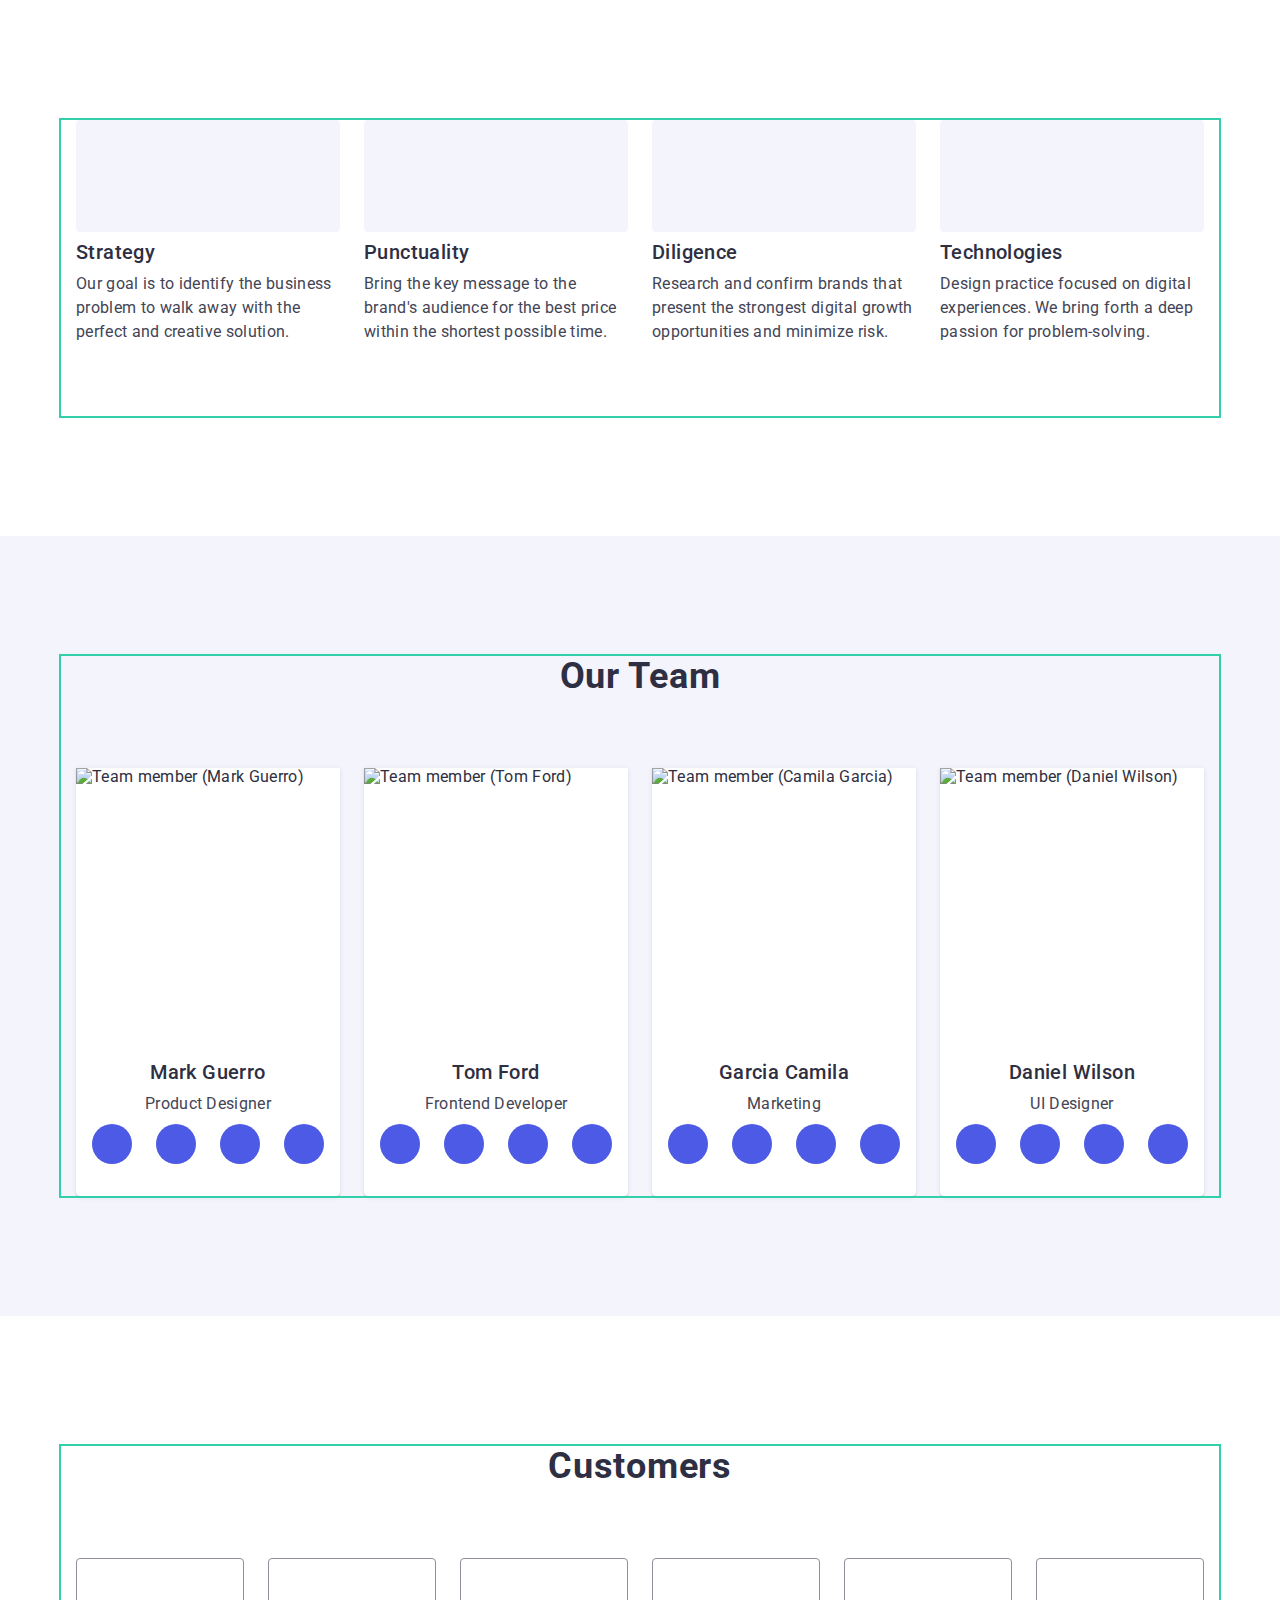
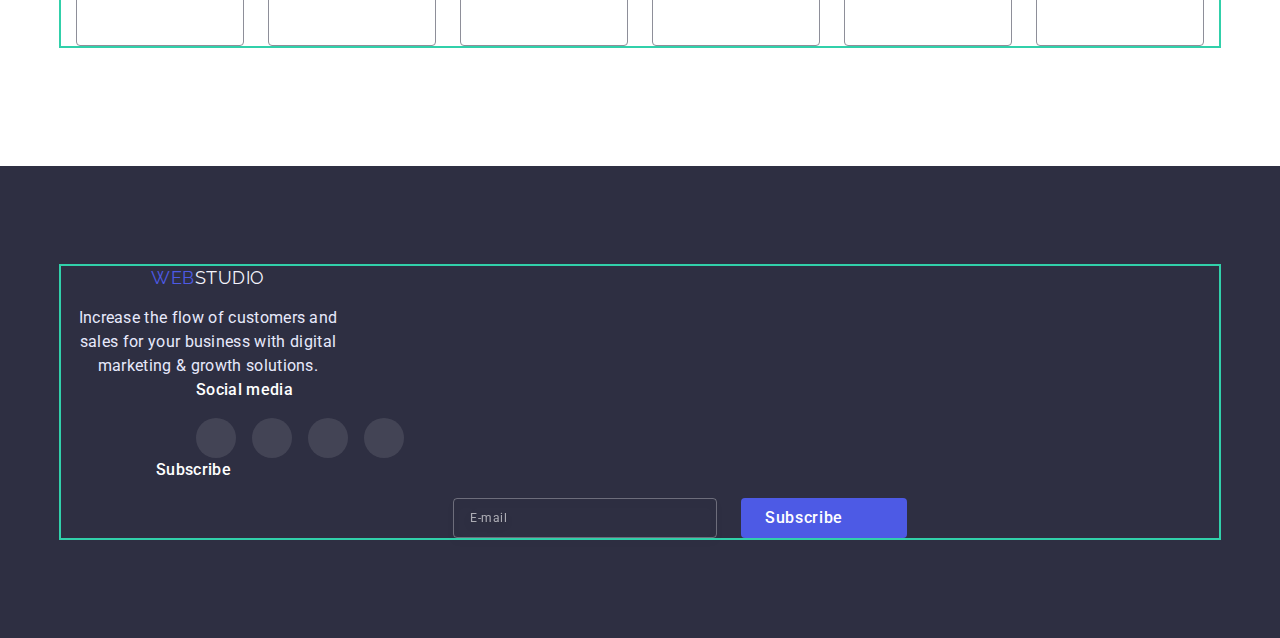
==== index.html @ 6e82e18c "changes" ====
<!DOCTYPE html>
<html lang="en">
  <head>
    <meta charset="UTF-8" />
    <meta http-equiv="X-UA-Compatible" content="IE=edge" />
    <meta name="viewport" content="width=device-width, initial-scale=1.0" />
    <title>WEBSTUDIO</title>
    <!-- Fonts -->
    <link rel="preconnect" href="https://fonts.googleapis.com">
    <link rel="preconnect" href="https://fonts.gstatic.com" crossorigin>
    <link href="https://fonts.googleapis.com/css2?family=Raleway:wght@800&family=Roboto:wght@400;500;700&display=swap" rel="stylesheet">
    <!-- Custom styles -->
    <link rel="stylesheet" href="https://cdn.jsdelivr.net/npm/modern-normalize@1.1.0/modern-normalize.min.css">
    <link rel="stylesheet" href="./css/styles.css">
  </head>
  <body>

    <!--Top line-->

    <!-- <header class="header">
      <div class="header-container container trsp">
     <a class="header-logo link" href="./index.html">WEB<span class="studio-letter">STUDIO</span></a>
     <nav class="header-nav">
        <ul class="header-list">
          <li><a  href="./index.html" class="header-item link current">Studio</a></li>
          <li><a href="./portfolio.html" class="header-item link">Portfolio</a></li>
          <li><a href="./portfolio.html" class="header-item link">Contacts</a></li>
        </ul>
      </nav>
      <address>
        <ul class="header-container">
        <li class="url"><a href="mailto:info@devstudio.com" class="address link">info@devstudio.com
        </a></li>
        <li class="url"><a href="tel:+110001111111" class="number link ">+11 (000) 111-11-11
        </a></li>
      </ul>
        </address>
</div>
    </header> -->

    <main>

    <!--Hero section-->

    <!-- <section class="hero-sec">
      <div class="hero-container container">
      <h1 class="caption">Effective Solutions for Your Business</h1>
      <button type="button" class="hero-button" data-modal-open>
        Order Service
      </button>
    </div>
    </section> -->

    <!--Main section-->
    <!--Section 1-->

    <section class="section">
      <div class="container">
        <ul class="main-links">
          <li>
            <a class="feature" href aria-label="antenna link">
              <svg class="rectangles" width="64" height="64">
                <use href="./images/icons.svg#antenna"></use>
              </svg>
            </a>
          </li>
          <li>
            <a class="feature" href aria-label="antenna link">
              <svg class="rectangles" width="64" height="64">
                <use href="./images/icons.svg#clock"></use>
              </svg>
            </a>
          </li>
          <li>
            <a class="feature" href aria-label="antenna link">
              <svg class="rectangles" width="64" height="64">
                <use href="./images/icons.svg#diagram"></use>
              </svg>
            </a>
          </li>
          <li>
            <a class="feature" href aria-label="antenna link">
              <svg class="rectangles" width="64" height="64">
                <use href="./images/icons.svg#astronaut"></use>
              </svg>
            </a>
          </li>
        </ul>
      <ul class="first-sec-media first-sec feature-sec ">

        <li class="list">
          


            <h3 class="point">Strategy</h3>
          <p class="pharagraphs">
            
            Our goal is to identify the business problem to walk away with the
            perfect and creative solution.
         
          </p>
       
        </li>
        <li class="list">
          
          <h3 class="point">Punctuality</h3>
          <p class="pharagraphs"> 
            Bring the key message to the brand's audience for the best price
            within the shortest possible time.
          
          </p>
        
        </li>
        <li class="list">
          
          <h3 class="point">Diligence</h3>
          <p class="pharagraphs">
            
            Research and confirm brands that present the strongest digital
            growth opportunities and minimize risk.
          
          </p>
        </li>
        <li class="list">
          <h3 class="point">Technologies</h3>
          <p class="pharagraphs">
          
            Design practice focused on digital experiences. We bring forth a
            deep passion for problem-solving.
          
          </p>
        </li>
      </ul>
    </div>
    </section>

    <!--Section 2-->
    
    <section class="section subtitle ">
      <div class="container">
      <h2 class="text">What Are We Doing</h2>
      <ul class="second-sec">
        <li class="list"><img src="./images/rectangle.jpg" alt="Our statistics" width="360" height="300" ></li>
        <li class="list"><img src="./images/rectangle1.jpg" alt="Communication in social media" width="360" height="300" ></li>
        <li class="list"><img src="./images/rectangle2.jpg" alt="Inspiring places" width="360" height="300" ></li>
      </ul>
    </section>

    <!--Section 3-->

    <section class="section third-sec">
      <div class="container">
      <h2 class="banner">Our Team</h2>
      <ul class="team">
        <div class="border-box">
        <li class="list"><img src="./images/img1.jpg" alt="Team member (Mark Guerro)" width="264" height="260" />
          <div class="boxes">
        <h3 class="names">Mark Guerro</h3>
        <p class="subjects">Product Designer</p>
        <ul class="society-items">
          <li>
            <a class="society-links" href aria-label="Instagram link">
              <svg class="society-icon" width="16" height="16">
                <use href="./images/icons.svg#instagram"></use>
              </svg>
            </a>
          </li>
          <li>
            <a class="society-links" href aria-label="Twitter link">
              <svg class="society-icon" width="16" height="16">
                <use href="./images/icons.svg#twitter"></use>
              </svg>
            </a>
          </li>
          <li>
            <a class="society-links" href aria-label="Facebook link">
              <svg class="society-icon" width="16" height="16">
                <use href="./images/icons.svg#facebook"></use>
              </svg>
            </a>
          </li>
          <li>
            <a class="society-links" href aria-label="Linkedin link">
              <svg class="society-icon" width="16" height="16">
                <use href="./images/icons.svg#linkedin"></use>
              </svg>
            </a>
          </li>
        </ul>
      </div>
      </div>
        </li>
        <div class="border-box">
        <li class="list"><img src="./images/img2.jpg" alt=" Team member (Tom Ford)" width="264" height="260" />
          <div class="boxes">
        <h3 class="names">Tom Ford</h3>
        <p class="subjects">Frontend Developer</p>
        <ul class="society-items">
          <li>
            <a class="society-links" href aria-label="Instagram link">
              <svg class="society-icon" width="16" height="16">
                <use href="./images/icons.svg#instagram"></use>
              </svg>
            </a>
          </li>
          <li>
            <a class="society-links" href aria-label="Twitter link">
              <svg class="society-icon" width="16" height="16">
                <use href="./images/icons.svg#twitter"></use>
              </svg>
            </a>
          </li>
          <li>
            <a class="society-links" href aria-label="Facebook link">
              <svg class="society-icon" width="16" height="16">
                <use href="./images/icons.svg#facebook"></use>
              </svg>
            </a>
          </li>
          <li>
            <a class="society-links" href aria-label="Linkedin link">
              <svg class="society-icon" width="16" height="16">
                <use href="./images/icons.svg#linkedin"></use>
              </svg>
            </a>
          </li>
        </ul>
      </div>
    </div>
        </li>
        <div class="border-box">
        <li class="list"><img src="./images/img3.jpg" alt="Team member (Camila Garcia)" width="264" height="260" />
          <div class="boxes">
        <h3 class="names">Garcia Camila</h3>
        <p class="subjects">Marketing</p>
        <ul class="society-items">
          <li>
            <a class="society-links" href aria-label="Instagram link">
              <svg class="society-icon" width="16" height="16">
                <use href="./images/icons.svg#instagram"></use>
              </svg>
            </a>
          </li>
          <li>
            <a class="society-links" href aria-label="Twitter link">
              <svg class="society-icon" width="16" height="16">
                <use href="./images/icons.svg#twitter"></use>
              </svg>
            </a>
          </li>
          <li>
            <a class="society-links" href aria-label="Facebook link">
              <svg class="society-icon" width="16" height="16">
                <use href="./images/icons.svg#facebook"></use>
              </svg>
            </a>
          </li>
          <li>
            <a class="society-links" href aria-label="Linkedin link">
              <svg class="society-icon" width="16" height="16">
                <use href="./images/icons.svg#linkedin"></use>
              </svg>
            </a>
          </li>
        </ul>
      </div>
      </div>
        </li>
        <div class="border-box">
        <li class="list"><img src="./images/img4.jpg" alt="Team member (Daniel Wilson)" width="264" height="260" />
          <div class="boxes">
        <h3 class="names">Daniel Wilson</h3>
        <p class="subjects">UI Designer</p>
        <ul class="society-items">
          <li>
            <a class="society-links" href aria-label="Instagram link">
              <svg class="society-icon" width="16" height="16">
                <use href="./images/icons.svg#instagram"></use>
              </svg>
            </a>
          </li>
          <li>
            <a class="society-links" href aria-label="Twitter link">
              <svg class="society-icon" width="16" height="16">
                <use href="./images/icons.svg#twitter"></use>
              </svg>
            </a>
          </li>
          <li>
            <a class="society-links" href aria-label="Facebook link">
              <svg class="society-icon" width="16" height="16">
                <use href="./images/icons.svg#facebook"></use>
              </svg>
            </a>
          </li>
          <li>
            <a class="society-links" href aria-label="Linkedin link">
              <svg class="society-icon" width="16" height="16">
                <use href="./images/icons.svg#linkedin"></use>
              </svg>
            </a>
          </li>
        </ul>
      </div>
      </div>
        </li>
      </ul> 
      </div>
    </section>

    <!-- Section 4 -->

    <section class="section customers">
      <div class="container">
      <h2 class="text">Customers</h2>
      <ul class="custom-items">
        <li class="border-customers">
          <a class="custom-links" href aria-label="YA&CO">
          <svg class="custom-icon">
            <use href="./images/icons.svg#logo_1"></use>
          </svg>
        </a>
        </li>
        <li class="border-customers">
          <a class="custom-links" href aria-label="Company-1">
          <svg class="custom-icon">
            <use href="./images/icons.svg#logo_2"></use>
          </svg>
        </a>
        </li>
        <li class="border-customers">
          <a class="custom-links" href aria-label="Company-2">
          <svg class="custom-icon">
            <use href="./images/icons.svg#logo_3"></use>
          </svg>
        </a>
        </li>
        <li class="border-customers">
          <a class="custom-links" href aria-label="Foster peters">
          <svg class="custom-icon" >
            <use href="./images/icons.svg#logo_4"></use>
          </svg>
        </a>
        </li>
        <li class="border-customers">
          <a class="custom-links" href aria-label="Brand">
          <svg class="custom-icon">
            <use href="./images/icons.svg#logo_5"></use>
          </svg>
        </a>
        </li>
        <li class="border-customers">
          <a class="custom-links" href aria-label="Company-3">
          <svg class="custom-icon" >
            <use href="./images/icons.svg#logo_6"></use>
          </svg>
        </a>
        </li>
      </ul>
    </div>
    </section>

</main>

    <!--Footer-->

      <footer class="footer">
        <div class="container">
          <div class="social-media-container">
          <div class="left-side-footer">
        <a href="./index.html" class="footer-logo link">WEB<span class="studio-letter-2">STUDIO</span></a>
      <p class="desc">
        Increase the flow of customers and sales for your business with digital
        marketing & growth solutions.
      </p>
    </div>
      <div class="right-side-footer">
      <h5 class="social-media">Social media</h5>  
      <ul class="society-footer">
        <li>
          <a class="soc-links" href aria-label="Instagram link">
            <svg class="" width="24" height="24">
              <use href="./images/icons.svg#instagram">
              </use>
            </svg>
          </a>
        </li>
        <li>
          <a class="soc-links" href aria-label="Twitter link">
          <svg class="" width="24" height="24">
            <use href="./images/icons.svg#twitter">
            </use>
          </svg>
        </a></li>
        <li>
          <a class="soc-links" href aria-label="Facebook link">
          <svg class="" width="24" height="24">
            <use href="./images/icons.svg#facebook">
            </use>
          </svg>
        </a></li>
        <li>
          <a class="soc-links" href aria-label="Linkedin link">
          <svg class="" width="24" height="24">
            <use href="./images/icons.svg#linkedin">
            </use>
          </svg>
        </a></li>
      </ul>
    </div>
    <div class="subscribe-column">
      <strong class="subscribe-title">Subscribe</strong>
      <form>
      <label class="subscribe" for="subscribe_input" >
      <input class="subscribe-input" type="email" 
      name="subscribe_input" 
      placeholder="E-mail" 
      minlength="20"
      required>
      <button class="subscribe-btn" type="submit">
        Subscribe
        <svg class="subscribe-icon" width="24" height="20">
          <use href="./images/icons.svg#icon-Frame-3">
          </use>
        </svg>

      </button>
    </label>
  </form>
    </div>
  </div>
    </div>
    </footer>

    <!-- Modal window -->

    <div class="backdrop is-hidden" data-modal >
      <div class="modal">
        <button class="modal-btn" type="button" data-modal-close>
          <svg class="modal-icon" width="8" height="8">
            <use href="./images/icons.svg#icon-close"></use>
          </svg>
        </button>
        <strong class="modal-title">Leave your contacts and we will call you back</strong>
        <form class="booking-form" name="modal_form">

          <!-- Name field -->

          <label class="modal-form-label" for="user_sign">Name</label>
          <div class="modal-form-group">
            <input class="modal-form-field" type="text" name="user_sign" required minlength="2" >
            <svg class="modal-form-icon" width="24" height="24">
              <use href="./images/icons.svg#icon-person-black-18dp-1">
              </use>
            </svg>
          </div>

          <!-- Phone field -->

          <label class="modal-form-label" for="user_tel">Phone</label>
          <div class="modal-form-group">
            <input class="modal-form-field" type="text" name="user_tel" required maxlength="15" >
            <svg class="modal-form-icon" width="24" height="24">
              <use href="./images/icons.svg#icon-phone-black-18dp-1">
              </use>
            </svg>
          </div>

          <!-- Email field -->

          <label class="modal-form-label" for="user_email">Email</label>
          <div class="modal-form-group">
            <input class="modal-form-field" type="text" name="user_email" required maxlength="20">
            <svg class="modal-form-icon" width="24" height="24">
              <use href="./images/icons.svg#icon-email-black-18dp-1">
              </use>
            </svg>
          </div>
          
          <!-- Comment field -->

          <label class="modal-form-label" for="user_comment">Comment</label>
            <textarea class="modal-form-comment" name="user_comment" id="user_comment" cols="30" rows="6" placeholder="Text input" minlength="2"></textarea>
            <!-- Agreement field -->
              <label class="modal-form-agreement" for="user_agreement">
            <input 
              class="modal-form-checkbox" 
              type="checkbox" 
              name="user_agreement" 
              id="user_agreement" 
              
              required
              data-modal-checkbox>
              <span class="modal-form-desc">I accept the terms and conditions of the
              <a class="modal-form-link" href="" target="_blank">Privacy Policy</a>
            </span>
            </label>
            <button class="modal-submit-btn" type="submit" disabled data-modal-submit>
             Send
            </button>
        </form>
      </div>
    </div>

    <!-- Script.js -->
    
    <script src="./js/modal.js"></script>
    <script src="./js/mobile-menu.js"></script>
  </body>
</html>
---- css/styles.css ----
:root{

    /* Text colors */
        
        --primary-txt-cl: #2E2F42;
        --secondary-txt-cl: #434455 ;
        --other-txt-cl: #FFFFFF;
        --accent-txt-cl: #4D5AE5;
    
    /* BG colors */
    
        --primary-bg-cl: #FFFFFF;
        --secondary-bg-cl: #2E2F42;
        --other-bg-cl: #F4F4FD;
        --accent-bg-cl: #4D5AE5;
    
    /* Others */
    
        --primary-other-cl: #404BBF;
        --secondary-other-cl: #E7E9FC;
        --other-cl: #F4F4FD;
        --light-slate: #8E8F99;
        --green-blue: #31D0AA;
        --modal-window: #FCFCFC;
        --black-cl: #000000;
        --dark-grey:#757575;
    
    /* Block model */
        --tab-items:2;
        --items: 3;
        --idnent: 24px; 
        --main-items: 4;
        --trns-fast: 250ms cubic-bezier(0.4, 0, 0.2, 1);
        --trns-slow: 800ms cubic-bezier(0.4, 0, 0.2, 1);
    
    }
    
    html{
        scroll-behavior: smooth;
    }
    body{
        background-color: var(--primary-bg-cl);
        color: var(--primary-txt-cl);
        letter-spacing: 0.02em;
        font-family: 'Roboto', sans-serif;
    }
    /* Header */
    
    .header{
      
        border-bottom: 1px solid #E7E9FC;
        
        width: 100%;
        background-color: var(--primary-bg-cl)
    } 
    .container{
        /* Phone 320 =< */
        min-width: 320px;
        max-width: 428px;
        padding-left: 15px;
        padding-right: 15px;
        margin-left: auto;
        margin-right: auto;
        /* width: 1158px; */
        outline: 2px solid #31D0AA;
    }
    @media screen and (min-width:768px){
        /* Tablet 768 =< */
        .container{
            max-width: 768px;
        }
        
    }
    @media screen and (min-width:1158px){
        /* Desktop 1158 =< */
        .container{
            max-width: 1440px;
            width: 1158px;
        }
        
    }
    .section{
        padding-top: 96px;
        padding-bottom: 96px;
        
    }
    @media screen and (min-width:768px){
        /* Tablet 768 =< */
        .section{
        padding-top: 96px;
        padding-bottom: 96px;
        
    }
        
    }
    @media screen and (min-width:1158px){
        /* Desktop 1158 =< */
        .section{
            padding-top: 120px;
            padding-bottom: 120px;
            
        }
        
    }
    
        
    .header-container{
        display: flex;
        align-items: center;
        padding-left: 0px;
        padding-right: 0px;
    }
    .logo{
        font-size: 18px;
        line-height: calc(24/18);
        font-family: 'Raleway', sans-serif;
        color: var(--accent-txt-cl);
        letter-spacing: 0.03em;
    
    }
    
    .header-logo{
        font-size: 18px;
        line-height: calc(24/18);
        font-family: 'Raleway', sans-serif;
        color: var(--accent-txt-cl);
        letter-spacing: 0.03em;
        margin-right: 76px;
        padding-top: 24px;
        padding-bottom: 24px;
    }
    .studio-letter{
        color: var(--primary-txt-cl);
    }
    .header-item{
        font-weight: 500;
        color: var(--primary-txt-cl);
        text-decoration: none;
        line-height:calc(24/16);
        padding-top: 24px;
        padding-bottom: 24px;
        position: relative;
        display: block;
        transition-duration: 250ms;
        transition-timing-function: cubic-bezier(0.4, 0, 0.2, 1);
        
        
    }
    .header-list{
        display: flex;
        align-items: center;
        gap: 40px;
        list-style: none;   
        padding-left: 0px;
    }
    
    .header-nav{
        display: flex;
        align-items: center;
        gap: 40px;
        margin-right: auto;
    }
    
    .current{
        color: var(--primary-other-cl);
    }
    
    .header-item.current::after{
        position: absolute;
        content: '';
        display: block;
        width: 100%;
        height: 4px;
        border-radius: 2px;
        background-color: var(--primary-other-cl);
        bottom: 0;
        left: 0;
    
    }
    
    .address{
        color: var(--secondary-txt-cl);
        text-decoration: none;
        font-style: normal;
        line-height: calc(24/16);
        margin-right: 40px;
        padding-top: 24px;
        padding-bottom: 24px;
        transition-duration: 250ms;
        transition-timing-function: cubic-bezier(0.4, 0, 0.2, 1);
    }
    .address:hover,
    .address:focus {
     color: var(--primary-other-cl);
    }
    
    .number{
        color: var(--secondary-txt-cl);
        text-decoration: none;
        font-style: normal;
        line-height: calc(24/16);
        padding-top: 24px;
        padding-bottom: 24px;
        transition-duration: 250ms;
        transition-timing-function: cubic-bezier(0.4, 0, 0.2, 1);
    }
    .number:hover,
    .number:focus{
        color: var(--primary-other-cl);
    }
    .link{
        text-decoration: none;
    }
    .link:hover,
    .link:focus{
        color: var(--primary-other-cl);
    }
    .url{
        list-style: none;
    }
    .list{
        list-style: none;
        flex-basis: calc((100% - var(--idnent) * 2) / var(--main-items));
    }   
    .links{
        font-weight: 500;
        color: var(--primary-txt-cl);
        text-decoration: none;
        line-height:calc(24/16);
    }
    
    /* Hero section */
    
    .caption{
        width: 494px;
        color: var(--other-txt-cl);
        font-size: 56px;
        line-height: calc(60/56);
        text-align: center; 
        margin: 0 auto;
        margin-bottom: 48px;
        animation: move-right 1000ms ease-out 500ms 5 alternate both;
       
    }
    
    .hero-sec{
        background-color: var(--secondary-bg-cl);
        padding-top: 188px;
        padding-bottom: 188px;
        background-image: linear-gradient(rgba(46, 47, 66, 0.7), rgba(46, 47, 66, 0.7)),url(../images/people-office.png);
        max-width: 1440px;
        margin-left: auto;
        margin-right: auto;
        background-position: center;
        background-repeat: no-repeat;
    }
    .hero-container{
        margin: 0 auto;
    }
    .hero-button{
        background-color: var(--accent-bg-cl);
        cursor: pointer;
        color: var(--other-txt-cl);
        font-family: 'Roboto', sans-serif;
        font-weight: 500;
        font-size: 16px;
        line-height: calc(24/16);
        padding: 16px 32px;
        box-shadow: 0px 4px 4px rgba(0, 0, 0, 0.15);
        border-radius: 4px;
        margin: 0 auto;
        display: flex;  
        border: none;
        letter-spacing: 0.04em;
        transition-duration: 250ms;
        transition-timing-function: cubic-bezier(0.4, 0, 0.2, 1);
    }
    
    .hero-button:hover,
    .hero-button:focus{
        background-color: var(--primary-other-cl);
    } 
    
    /* First section */
    .first-sec{
        /* display: flex;
        gap: 24px;
        align-items: center;   */
    }
    .first-sec-media{
       margin-left: auto;
    }
    @media screen and (min-width:768px){
        .first-sec{}
    }
    @media screen and (min-width:1158px){
        .first-sec{
            display: flex;
            gap: 24px;
            align-items: center;   
        }
    }
    .feature-sec{
        /* display: flex;
        gap: 24px;
        align-items: center;  */
    }
    .point{
        font-weight: 700;
        font-size: 36px;
        line-height: 40px;
        text-align: center;
        letter-spacing: 0.02em;
    }
    @media screen and (min-width:768px){
        /* Tablet 768 =< */
        .point{
            font-size: 20px;
            line-height: calc(24/20);
            letter-spacing: 0.02em;
            font-weight: 500;
            margin-bottom: 8px;   
            text-align: inherit;
        }
        
    }
    @media screen and (min-width:1158px){
        /* Desktop 1158 =< */
        .point{
            font-size: 20px;
            line-height: calc(24/20);
            letter-spacing: 0.02em;
            font-weight: 500;
            margin-bottom: 8px;   
            text-align: inherit;
        }
    }
    .main-links{
        display: none;
    }
    @media screen and (min-width:1158px){
        .main-links{
            align-items: center;
            display: flex;
            justify-content: center;
            gap: 24px;
            margin-bottom: 8px;
        }
    }
    
    
    .feature{
        width: 264px;
        height: 112px;
        align-items: center;
        display: flex;
        justify-content: center;
        border-radius: 4px;
        background-color: var(--other-bg-cl);
    }
    .pharagraphs{
        font-weight: 600;
        font-size: 16px;
        line-height: 24px;
        letter-spacing: 0.02em;
        margin-top: 8px;
        margin-bottom: 72px;
    }
    @media screen and (min-width:768px){
        .pharagraphs{
            color:var(--secondary-txt-cl);
            line-height: calc(24/16);
            margin-top: 8px;
            font-weight: 500;
            font-size: 16px;
            line-height: calc(24/16);
            letter-spacing: 0.02em;
            
    }
}
    @media screen and (min-width:1158px){
        .pharagraphs{
            color:var(--secondary-txt-cl);
            line-height: calc(24/16);
            margin-top: 8px;
            font-weight: 400;
            font-size: 16px;
            line-height: calc(24/16);
            letter-spacing: 0.02em;
            
    }
}
    /* .point{
        /* font-size: 20px;
        line-height: calc(24/20);
        letter-spacing: 0.02em;
        font-weight: 500;
        margin-bottom: 8px;    */
    
    .rectangles{
        
        background-color: var(--other-bg-cl);
        align-items: center;
        display: flex;
        justify-content: center;
        border-radius: 4px;
    
    }
    
    /* Second section */
    
    .second-sec{
        align-items: center;
        display: flex;
        gap: 24px;
        margin-top: 72px;
        
        padding-left: 0px;
    }
    
    
    @media screen and (min-width:1158px){
        .subtitle{
            padding-top: 0;
        }
    }
    .subtitle{
            
        display: none;
    }
    
    .text{
        font-size: 36px;
        line-height: calc(40/36);  
        color:var(--primary-txt-cl);
        letter-spacing: 0.02em;
        text-align: center;
    }
    
    /* Third section */
    
    .third-sec{
        background-color: var(--other-bg-cl);
        
        }
        .team{
            padding-left: 0px;
            margin-top: 72px;
            display: flex;
            flex-wrap: wrap;
            justify-content: center;
            gap: 72px;
        }
        @media screen and (min-width:768px){
        .team{
            align-items: center;
            display: flex;
            gap: 24px;
            padding-left: 0px;
            margin-top: 72px;
        }
    }
    @media screen and (min-width:1158px){
        .team{
            align-items: center;
            display: flex;
            gap: 24px;
            padding-left: 0px;
            margin-top: 72px;
        }
    }

    .banner{
        font-size: 36px;
        line-height: calc(40/36);
        color: var(--primary-txt-cl);
        letter-spacing: 0.02em;
        text-align: center;
    }
    .boxes{
        padding-top: 32px;
        padding-bottom: 32px;
    }
    .names{
        font-size: 20px;
        line-height: calc(24/20);
        letter-spacing: 0.02em;
        font-weight: 500;
        text-align: center;
        margin-bottom: 8px;
        margin: 0 auto;
    }
    .subjects{
        color:var(--secondary-txt-cl);
        line-height: calc(24/16);
        margin: 0 auto;
        text-align: center;
        margin-top: 8px;
        margin-bottom: 8px;
    }
    
    .society-items{
        display: flex;
        justify-content: center;
        align-items: center;
        gap: 24px;
    }
    .society-links{
        width: 40px; 
        height: 40px;
        border-radius: 50%;
        display: flex;
        align-items: center;
        justify-content: center;
        background-color: var(--accent-bg-cl);
        transition-duration: 250ms;
        transition-timing-function: cubic-bezier(0.4, 0, 0.2, 1);
    }
    .society-links:hover,
    .society-links:focus{
        background-color: var(--primary-other-cl);
    }
    .border-box{
        background: #FFFFFF;
        box-shadow: 0px 1px 6px rgba(46, 47, 66, 0.08), 0px 1px 1px rgba(46, 47, 66, 0.16), 0px 2px 1px rgba(46, 47, 66, 0.08);
        border-radius: 0px 0px 4px 4px; 
    }   
    .member{
        width: 264px;
        height: 380px;
    }
    
    /* Fourth section */
    .customers{
        /* padding-top: 96px; */
    }
    @media screen and (min-width:768px){
        .customers{
            padding-top: 130px;
        }
    }

    @media screen and (min-width:1158px){
        .customers{
            padding-top: 130px;
        }
    }
    @media screen and (min-width:768px){
        .custom-items{
            display: flex;
            align-items: center;
            justify-content: center;
            gap: 24px;
            margin-top: 72px;
        }
    }
    @media screen and (min-width:1158px){
        .custom-items{
            display: flex;
            align-items: center;
            justify-content: center;
            gap: 24px;
            margin-top: 72px;
        }
    }
    .custom-items{
        display: flex;
        align-items: center;
        flex-wrap: wrap;
        justify-content: center;
        gap: 24px;
        margin-top: 72px;
    }
    .border-customers{
        width: 168px;
        height: 88px;
    }
    .custom-links{
        width: 100%;
        height: 100%;
        display: flex;
        justify-content: center;
        align-items: center;
        border: 1px solid var(--light-slate);
        border-radius: 4px;
        fill: var(--light-slate);
        transition-duration: 250ms;
        transition-timing-function: cubic-bezier(0.4, 0, 0.2, 1);
    }
    .custom-icon{
        width: 104px;
        height: 56px; 
    }   
    .custom-links:hover,
    .custom-links:focus{
        border: 1px solid #404BBF;
        border-radius: 4px;
        fill: var(--primary-other-cl);
      
    }
    
    /* Footer */
    
    
    .footer{
        font-size: 18px;
        line-height: calc(21/18);
        padding-top: 100px;
        padding-bottom: 100px;
        background-color: var(--secondary-bg-cl);
    }
    @media screen and (min-width:1158px){

    }
    @media screen and (min-width:1158px){
        .footer{
            font-size: 18px;
            line-height: calc(21/18);
            padding-top: 100px;
            padding-bottom: 100px;
            background-color: var(--secondary-bg-cl);
        }
    }
    @media screen and (min-width:1158px){
        .footer-logo{
            font-size: 18px;
        line-height: calc(24/18);
        font-family: 'Raleway', sans-serif;
        color: var(--accent-txt-cl);
        letter-spacing: 0.03em;
    
        }
        }
    /* .footer-logo{
        font-size: 18px;
        line-height: calc(24/18);
        font-family: 'Raleway', sans-serif;
        color: var(--accent-txt-cl);
        letter-spacing: 0.03em;
    } */
    @media screen and (min-width:1158px){
        .desc{
            color: var(--secondary-other-cl);
            font-size: 16px;
            line-height: calc(24/16);
            letter-spacing: 0.02em;
            width: 264px;
            margin-top: 16px;
            margin-left: 0px;
        }
    }
    /* .desc{
        color: var(--secondary-other-cl);
        font-size: 16px;
        line-height: calc(24/16);
        letter-spacing: 0.02em;
        width: 264px;
        margin-top: 16px;
        margin-left: 0px; */
    
    .footer-logo{
        font-size: 18px;
        line-height: calc(24/18);
        font-family: 'Raleway', sans-serif;
        color: var(--accent-txt-cl);
        letter-spacing: 0.03em;
        text-align: center;
        display: block;
    }
    .desc{
        text-align: center;
        color: var(--secondary-other-cl);
        font-size: 16px;
        line-height: calc(24/16);
        letter-spacing: 0.02em;
        width: 264px;
        margin-top: 16px;
        margin-left: 0px;
    }
    
    
    .studio-letter-2{
        color: var(--other-cl);
    }
    .society-footer{
        display: flex;
        justify-items: center;
        gap: 16px;
    }
    .social-media{
        color: var(--other-txt-cl)  ;
        margin-bottom: 16px;
        font-size: 16px;
        font-weight: 500;
        letter-spacing: 0.02em;
        line-height: calc(24/16);
        display: flex;
        flex-wrap: wrap;
    }
    .soc-links{
        width: 40px; 
        height: 40px;
        border-radius: 50%;
        display: flex;
        align-items: center;
        justify-content: center;
        background-color: rgba(255, 255, 255, 0.1);
        transition-duration: 250ms;
        transition-timing-function: cubic-bezier(0.4, 0, 0.2, 1);
    }
    .soc-links:hover,
    .soc-links:focus{
        background-color: var(--green-blue);
    }
    /* .social-media-container{
        display: flex;
    } */
    .left-side-footer{
        width: 264px;
    }
    .right-side-footer{
        width: 208px;
        margin-left: 120px;
    }
    .subscribe-column {
        margin-left: 80px;
    }
    .subscribe-title{
        color: #E7E9FC;
        font-weight: 500;
        font-size: 16px;
        line-height: calc(24/16);
        color: #FFFFFF;
        display: block;
        letter-spacing: 0.02em;
        margin-bottom: 16px;
    }
    .subscribe{
        align-items: center;
        justify-content: center;
        display: flex;
    }
    .subscribe-input {
        background-color: transparent;
        border: 1px solid rgba(255, 255, 255, 0.3);
        filter: drop-shadow(0px 4px 4px rgba(0, 0, 0, 0.15));
        border-radius: 4px;
        width: 264px;
        height: 40px;
        font-size: 12px;
        padding-left: 16px;
        padding-right: 16px;
        padding-top: 8px;
        padding-bottom: 8px;
        color: var(--primary-bg-cl);
        margin-right: 24px;
        transition: outline-color var(--trns-fast);
        outline: 2px solid transparent;
        outline-offset: -1px;
        
    }
    /* .subscribe-input:focus + .subscribe-btn{
        background-color: var(--primary-other-cl);
    } */
    .subscribe-input:focus,
    .subscribe-input:focus-visible{
    outline-color: var(--accent-txt-cl);
    }
    .subscribe-input::placeholder{
        font-weight: 400;
        font-size: 12px;
        line-height: calc(24/12);
        letter-spacing: 0.04em;
    
    color: rgba(255, 255, 255, 0.6);
    
    }
    .subscribe-btn {
        
        padding: 8px 24px;
        display: flex;
        flex-direction: row;
        justify-content: center;
        align-items: center;
        background-color: var(--accent-bg-cl);
        color: var(--other-txt-cl);
        border-radius: 4px;
        border: none;
        cursor: pointer;
        transition: var(--trns-fast);
        font-weight: 500;
        font-size: 16px;
        line-height: calc(24/16);
        letter-spacing: 0.04em;
      
    }
    .subscribe-btn:focus,
    .subscribe-btn:hover{
        background-color: var(--primary-other-cl);
    }
    
    /* .subscribe-btn:disabled{
        
        cursor: not-allowed;
       
        
    } */
    .subscribe-icon {
       
       margin-left: 16px;
       
    }
    
    /* Modal window */
    
    .backdrop{
        width: 100%;
        height: 100%;
        position: fixed;
        top: 0;
        left: 0;
        background: rgba(46, 47, 66, 0.4);
        transition: opacity var(--trns-fast);
        transition-duration: 250ms;
        transition-timing-function: cubic-bezier(0.4, 0, 0.2, 1);
    }
    .backdrop.is-hidden{
        opacity: 0;
        pointer-events: none;
        visibility: opacity var(--trns-fast);
        
    }
    .modal{
        position: absolute;
        left: 50%;
        top: 50%;
        width: 408px;
        /* height: 576px; */
        min-height: 576px;
        background-color: var(--modal-window);
        box-shadow: 0px 1px 1px rgba(0, 0, 0, 0.14), 0px 1px 3px rgba(0, 0, 0, 0.12), 0px 2px 1px rgba(0, 0, 0, 0.2);
        border-radius: 4px;
        transform: translate(-50%, -50%);
        transition: transform 250ms cubic-bezier(0.4, 0, 0.2, 1) 400ms, opacity 250ms cubic-bezier(0.4, 0, 0.2, 1);
        padding: 72px 24px 24px;
        
    
    }
    .modal-btn{
        position: absolute;
        top: 24px;
        right: 24px;
        width: 24px;
        height: 24px;
        padding: 0;
        display: flex;
        justify-content: center;
        align-items: center;
        border-radius: 50%;
        border: 1px solid rgba(0, 0, 0, 0.1);
        cursor: pointer;
        background-color: var(--secondary-other-cl);
        transition-duration: 250ms;
        transition-timing-function: cubic-bezier(0.4, 0, 0.2, 1);
        
        
    }
    .modal-btn:hover,
    .modal-btn:focus,
    .modal-icon:hover,
    .modal-icon:focus{
        background-color: var(--primary-other-cl);
        fill: var(--other-txt-cl);
       
    }
    .modal-title{
        
        font-weight: 500;
        font-size: 16px;
        line-height: calc(24/16);
        display: block;
        text-align: center;
        
    }
    .booking-form{
        margin-top: 16px;
        
    }
    
    
    .modal-form-label {
        font-weight: 400;
        font-size: 12px;
        line-height: calc(14/12);
        color: var(--light-slate);
        letter-spacing: 0.01em;
        margin-bottom: 4px;
        margin-top: 8px;
        display: block;
    }
    .modal-form-group {
        position: relative;
        /* margin-top: 4px;
        margin-bottom: 8px; */
    }
    .modal-form-field {
        display: block;
        width: 100%;
        height: 45px;
        padding-left: 45px;
        padding-right: 45px;
        border: 1px solid rgba(33, 33, 33, 0.2);
        border-radius: 4px;
        transition: outline-color var(--trns-fast);
        outline: 2px solid transparent;
        outline-offset: -1px;
    
    }
    .modal-form-field:focus,
    .modal-form-field:focus-visible{
        outline-color: var(--accent-txt-cl);
        
    }
    .modal-form-icon {
        position: absolute;
        top: 50%;
        left: 10px;
        transition: fill var(--trns-fast);
        transform: translateY(-50%);
        pointer-events: none;
        
    }
    .modal-form-field:focus + .modal-form-icon{
        fill: var(--accent-txt-cl);
    }
    .modal-form-comment {
        display: block;
        width: 100%;
        border: 1px solid rgba(33, 33, 33, 0.2);
        border-radius: 4px;
        resize: none;
        margin-top: 4px;
        height: 120px;
        padding-left: 16px;
        padding-right: 16px;
        padding-top: 8px;
        transition: outline-color var(--trns-fast);
        outline: 2px solid transparent;
        outline-offset: -1px;
        font-size: 12px;
        margin-bottom: 16px;
    }
    .modal-form-comment:focus,
    .modal-form-comment:focus-visible{
        outline-color: var(--accent-txt-cl);
    }
    .modal-form-comment::placeholder{
        font-weight: 400;
        font-size: 12px;
        line-height: calc(16/12);
        color: rgba(117, 117, 117, 0.5);
    }
    .modal-form-agreement{
        
        display: flex;
        margin-bottom: 24px;
        align-items: center;
        gap: 12px;
       
    }
    .modal-form-checkbox{
        appearance: none;
        display: block;
        width: 16px;
        height: 16px;
        border: 2px solid black;
        border-radius: 2px;
        transition: var(--trns-fast);
        background-repeat: no-repeat;
        background-position: center;
        background-size: 10px;
       }
    .modal-form-checkbox:checked{
        background-color: var(--primary-other-cl);
        border-color: var(--primary-other-cl);
        background-image: url("data:image/svg+xml,%3Csvg xmlns='http://www.w3.org/2000/svg' width='10' height='8' fill='none'%3E%3Cpath fill='%23F4F4FD' d='M8.446.255A.917.917 0 0 1 10 .901a.928.928 0 0 1-.242.649L4.864 7.704a.92.92 0 0 1-1.019.229.92.92 0 0 1-.306-.204L.293 4.466a.925.925 0 0 1-.226-1.024.925.925 0 0 1 .87-.578.916.916 0 0 1 .656.294L4.162 5.74 8.422.282a.329.329 0 0 1 .025-.027h-.001Z'/%3E%3C/svg%3E");
    
        
    }
    .modal-form-desc{
        font-size: 12px;
        font-weight: 400;
        font-size: 12px;
        line-height: calc(16/12);  
        color: var(--dark-grey);
        user-select: none;
    }
    .modal-form-link{
        color: var(--accent-txt-cl);
    }
    .modal-submit-btn{
        background-color: var(--accent-bg-cl);
        width: 169px;  
        font-weight: 500;
        font-size: 16px;
        line-height: calc(24/16);
        color: var(--other-txt-cl);
        display: block;
        align-items: center;
        text-align: center;
        padding: 16px 32px;
        justify-content: center;
        font-family: 'Roboto';
        font-style: normal;
        border-radius: 4px;
        border: none;
        margin-top: 24px;
        cursor: pointer;
        margin: 0 auto;
        transition: var(--trns-fast);
    }
    
    .modal-submit-btn:disabled{
        /* filter: grayscale(1); */
        cursor: not-allowed;
        /* color: transparent; */
        
    }
    .modal-submit-btn:focus,
    .modal-submit-btn:hover{
        background-color: var(--primary-other-cl);
    }
    /* Portfolio */
    
    .flex-basis{
        flex-basis: calc((100% - var(--idnent) * 2) / var(--items));
    }
    
    .buttons-list{
        padding: 12px 24px;
        border: 1px solid #E7E9FC;
        border-radius: 4px;
        border: none;
        background-color: var(--other-cl);
        color: var(--accent-bg-cl);
        letter-spacing: 0.04em;
        font-weight: 500;
        font-size: 16px;
        font-family: 'Roboto', sans-serif;  
        cursor: pointer;  
        transition-duration: 250ms;
        transition-timing-function: cubic-bezier(0.4, 0, 0.2, 1);
    
    }
    .buttons-list:hover,
    .buttons-list:focus{
        color: var(--other-txt-cl);
        background-color: var(--primary-other-cl);
        box-shadow: 0px 4px 4px rgba(0, 0, 0, 0.15);
    }
    .cards{
        transition-duration: 250ms;
        transition-timing-function: cubic-bezier(0.4, 0, 0.2, 1);
    
    
    }
    .cards:hover,
    .cards:focus{
        box-shadow: 0px 1px 6px rgba(46, 47, 66, 0.08), 0px 1px 1px rgba(46, 47, 66, 0.16), 0px 2px 1px rgba(46, 47, 66, 0.08);
    }
    .images{
        display: block;
        
    }
    .overlay-box{
        position: relative;
        overflow: hidden;
    }
    .overlay-box-text{
        position: absolute;
        top: 0;
        left: 0;
        width: 100%;
        height: 100%;
        background: var(--accent-bg-cl);
        transform: translateY(100%);
        transition-property: transform;
        transition-duration: 250ms;
        transition-timing-function: cubic-bezier(0.4, 0, 0.2, 1);
      } 
      .overlay-text{
        width: 296px;
        margin-left: 32px;
        margin-top: 40px;
        font-weight: 400;
        font-size: 16px;
        line-height: calc(24 / 16);
        color: var(--other-bg-cl);
    }
    
    .portfolio-card-link:hover .overlay-box-text{  
        transform: translate(0);      
    }
    
    .features{
        font-size: 20px;
        line-height: calc(24/20);
        color: var(--primary-txt-cl);
        letter-spacing: 0.02em;
        font-weight: 500;
        margin-top: auto;
        
    }
    
    .profession{
        width: calc(100% - var(--idnent) * 2) /var(--items);
    }
    
    
    .sec-btns{
        display: flex;
        justify-content: center;  
        gap: 24px;
        margin-bottom: 72px;
        margin-left: 0px;
        padding-left: 0px;
        list-style: none;
    }
    .sec-links{
        display: flex;
    }
    .flexbox-container{
        display: flex;
        flex-wrap: wrap;
        gap: 48px 24px;
        
    }
    .jobs{
        padding-top: 32px;
        padding-bottom: 32px;
        padding-left: 16px;
        background: #FFFFFF;
        border-left: 1px solid #E7E9FC;
        border-right: 1px solid #E7E9FC;
        border-bottom: 1px solid #E7E9FC;
        
    }
    .border{
        background: #FFFFFF;
    
    
    border: 1px solid #E7E9FC;
    }
    
    
    
    .upper{
        padding-top: 76px;
    }
    .cont-item{
        flex-basis: calc((100% - var(--idnent) * 2) / var(--items));
        list-style: none;
    }
    .borders{
        background: #FFFFFF;
        border: 1px solid #E7E9FC;
        
    }
    .backdown{
        padding: 0px;
        margin: 0px;
    }
    img{
        max-width: 100%;
        display: block;
        height: auto;
    }
    h1,
    h2,
    h3,
    h4,
    h5,
    h6,
    p,
    ul{
        margin: 0 auto;
        padding: 0px;
        list-style: none;
    }
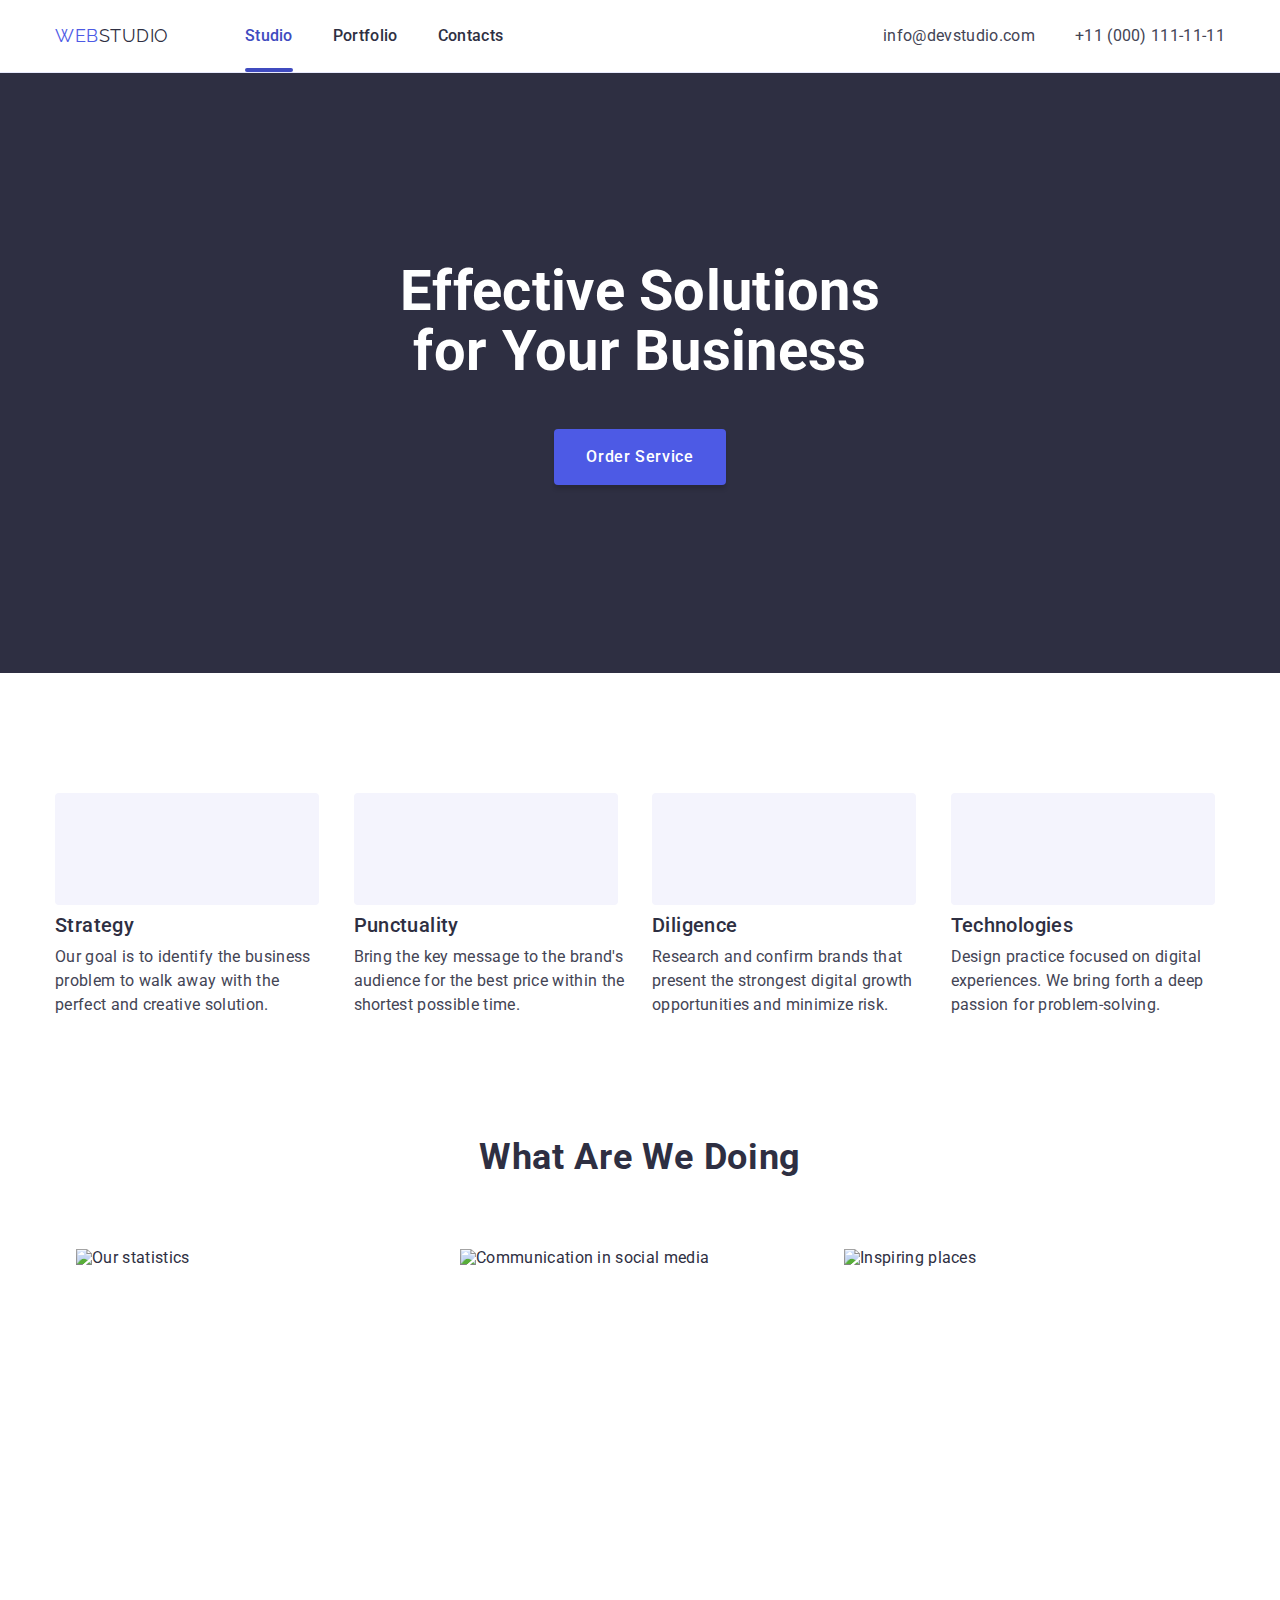
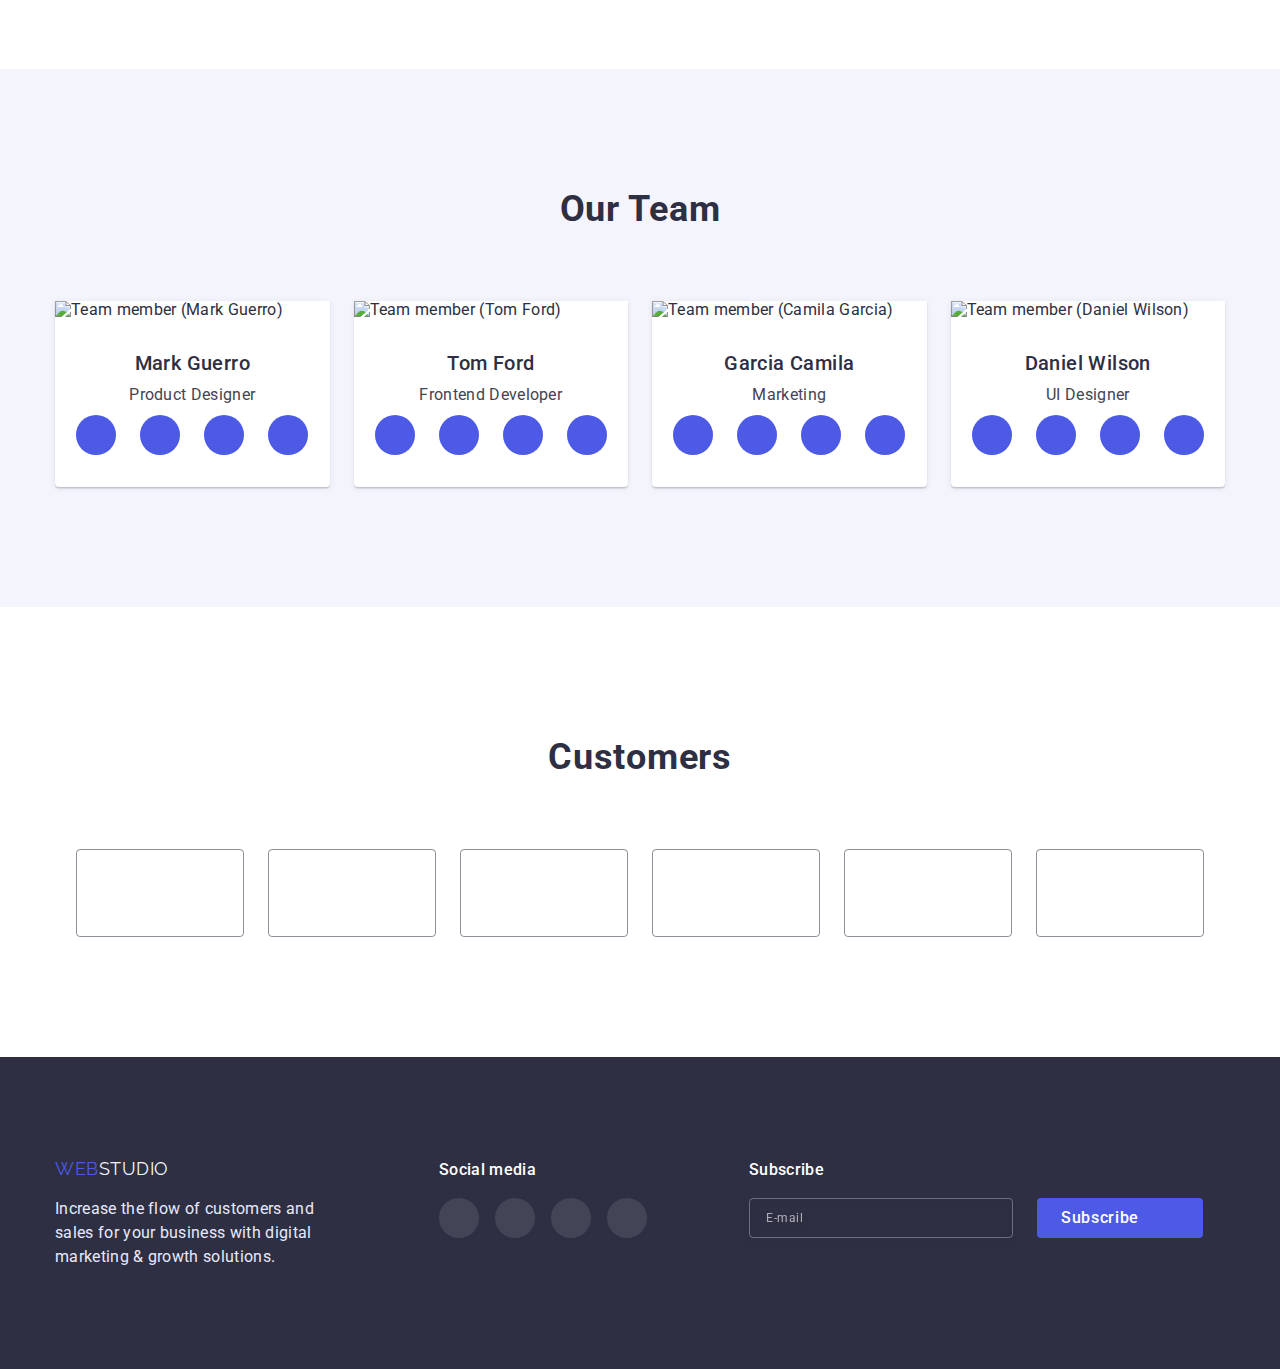
==== commit d74c9667: "some changes" ====
--- a/index.html
+++ b/index.html
@@ -17,80 +17,93 @@
 
     <!--Top line-->
 
-    <!-- <header class="header">
+    <header class="header">
       <div class="header-container container trsp">
+        
      <a class="header-logo link" href="./index.html">WEB<span class="studio-letter">STUDIO</span></a>
      <nav class="header-nav">
+      <div class="header-mobile">
         <ul class="header-list">
-          <li><a  href="./index.html" class="header-item link current">Studio</a></li>
+          <li><a href="./index.html" class="header-item link current">Studio</a></li>
           <li><a href="./portfolio.html" class="header-item link">Portfolio</a></li>
           <li><a href="./portfolio.html" class="header-item link">Contacts</a></li>
         </ul>
+      </div>
       </nav>
       <address>
-        <ul class="header-container">
+        <ul class="header-contacts">
         <li class="url"><a href="mailto:info@devstudio.com" class="address link">info@devstudio.com
         </a></li>
         <li class="url"><a href="tel:+110001111111" class="number link ">+11 (000) 111-11-11
         </a></li>
       </ul>
         </address>
-</div>
-    </header> -->
+        <button 
+        class="header-menu-btn js-open-menu" 
+        aria-expanded="false"
+        aria-controls="mobile-menu"
+        type="button">
+          <svg class="burger-icon" width="32" height="22">
+            <use href="./images/icons/icons.svg#icon-burger"></use>
+          </svg>
+        </button>
+      </div>
+      
+
+    </header>
 
     <main>
 
     <!--Hero section-->
 
-    <!-- <section class="hero-sec">
+    <section class="hero-sec">
       <div class="hero-container container">
       <h1 class="caption">Effective Solutions for Your Business</h1>
       <button type="button" class="hero-button" data-modal-open>
         Order Service
       </button>
     </div>
-    </section> -->
+    </section>
 
     <!--Main section-->
     <!--Section 1-->
 
     <section class="section">
       <div class="container">
-        <ul class="main-links">
+        <!-- <ul class="main-links">
+          <li>
+
+          </li>
           <li>
             <a class="feature" href aria-label="antenna link">
               <svg class="rectangles" width="64" height="64">
-                <use href="./images/icons.svg#antenna"></use>
+                <use href="./images/icons/icons.svg#clock"></use>
               </svg>
             </a>
           </li>
           <li>
             <a class="feature" href aria-label="antenna link">
               <svg class="rectangles" width="64" height="64">
-                <use href="./images/icons.svg#clock"></use>
+                <use href="./images/icons/icons.svg#diagram"></use>
               </svg>
             </a>
           </li>
           <li>
             <a class="feature" href aria-label="antenna link">
               <svg class="rectangles" width="64" height="64">
-                <use href="./images/icons.svg#diagram"></use>
-              </svg>
-            </a>
-          </li>
-          <li>
-            <a class="feature" href aria-label="antenna link">
-              <svg class="rectangles" width="64" height="64">
-                <use href="./images/icons.svg#astronaut"></use>
-              </svg>
-            </a>
-          </li>
-        </ul>
+                <use href="./images/icons/icons.svg#astronaut"></use>
+              </svg>
+            </a>
+          </li>
+        </ul> -->
       <ul class="first-sec-media first-sec feature-sec ">
 
         <li class="list">
-          
-
+          <a class="feature" href aria-label="antenna link">
+            <svg class="rectangles" width="64" height="64">
+              <use href="./images/icons/icons.svg#antenna"></use>
+            </svg>
+          </a>
 
             <h3 class="point">Strategy</h3>
           <p class="pharagraphs">
@@ -102,7 +115,11 @@
        
         </li>
         <li class="list">
-          
+          <a class="feature" href aria-label="antenna link">
+            <svg class="rectangles" width="64" height="64">
+              <use href="./images/icons/icons.svg#clock"></use>
+            </svg>
+          </a>
           <h3 class="point">Punctuality</h3>
           <p class="pharagraphs"> 
             Bring the key message to the brand's audience for the best price
@@ -112,7 +129,11 @@
         
         </li>
         <li class="list">
-          
+          <a class="feature" href aria-label="antenna link">
+            <svg class="rectangles" width="64" height="64">
+              <use href="./images/icons/icons.svg#diagram"></use>
+            </svg>
+          </a>
           <h3 class="point">Diligence</h3>
           <p class="pharagraphs">
             
@@ -122,6 +143,11 @@
           </p>
         </li>
         <li class="list">
+          <a class="feature" href aria-label="antenna link">
+            <svg class="rectangles" width="64" height="64">
+              <use href="./images/icons/icons.svg#astronaut"></use>
+            </svg>
+          </a>
           <h3 class="point">Technologies</h3>
           <p class="pharagraphs">
           
@@ -130,7 +156,8 @@
           
           </p>
         </li>
-      </ul>
+      
+    </ul>
     </div>
     </section>
 
@@ -140,10 +167,37 @@
       <div class="container">
       <h2 class="text">What Are We Doing</h2>
       <ul class="second-sec">
-        <li class="list"><img src="./images/rectangle.jpg" alt="Our statistics" width="360" height="300" ></li>
-        <li class="list"><img src="./images/rectangle1.jpg" alt="Communication in social media" width="360" height="300" ></li>
-        <li class="list"><img src="./images/rectangle2.jpg" alt="Inspiring places" width="360" height="300" ></li>
+        <li class="list">
+          <img 
+          class="about-items" 
+          srcset="./images/about/img_desk@1x-2.jpg 1x, ./images/about/img_desk@2x-2.jpg 2x"
+          alt="Our statistics" 
+          width="360" 
+          height="300" 
+           
+          src="./images/about/rectangle.jpg">
+        </li>
+        <li class="list">
+          <img 
+          class="about-items" 
+          srcset="./images/about/img_desk@1x.jpg 1x, ./images/about/img_desk@2x.jpg 2x" 
+          src="./images/about/rectangle1.jpg" 
+          alt="Communication in social media" 
+          width="360" 
+          height="300" 
+          
+          >
+        </li>
+        <li class="list">
+          <img class="about-items" 
+            srcset="./images/about/img_desk@1x-1.jpg 1x , ./images/about/img_desk@2x-1.jpg 2x" 
+            src="./images/about/rectangle2.jpg" 
+            alt="Inspiring places" 
+            width="360" 
+            height="300">
+          </li>
       </ul>
+      </div>
     </section>
 
     <!--Section 3-->
@@ -152,8 +206,14 @@
       <div class="container">
       <h2 class="banner">Our Team</h2>
       <ul class="team">
-        <div class="border-box">
-        <li class="list"><img src="./images/img1.jpg" alt="Team member (Mark Guerro)" width="264" height="260" />
+        
+        <li class="list calc border-box">
+          <img class="avatars"
+          srcset="
+          ./images/team/img_mob@1x.jpg 1x, ./images/team/img_mob@2x.jpg 2x
+          "
+          src="./images/team/img1.jpg" alt="Team member (Mark Guerro)"
+          width="264">
           <div class="boxes">
         <h3 class="names">Mark Guerro</h3>
         <p class="subjects">Product Designer</p>
@@ -161,37 +221,40 @@
           <li>
             <a class="society-links" href aria-label="Instagram link">
               <svg class="society-icon" width="16" height="16">
-                <use href="./images/icons.svg#instagram"></use>
+                <use href="./images/icons/icons.svg#instagram"></use>
               </svg>
             </a>
           </li>
           <li>
             <a class="society-links" href aria-label="Twitter link">
               <svg class="society-icon" width="16" height="16">
-                <use href="./images/icons.svg#twitter"></use>
+                <use href="./images/icons/icons.svg#twitter"></use>
               </svg>
             </a>
           </li>
           <li>
             <a class="society-links" href aria-label="Facebook link">
               <svg class="society-icon" width="16" height="16">
-                <use href="./images/icons.svg#facebook"></use>
+                <use href="./images/icons/icons.svg#facebook"></use>
               </svg>
             </a>
           </li>
           <li>
             <a class="society-links" href aria-label="Linkedin link">
               <svg class="society-icon" width="16" height="16">
-                <use href="./images/icons.svg#linkedin"></use>
-              </svg>
-            </a>
-          </li>
-        </ul>
-      </div>
-      </div>
-        </li>
-        <div class="border-box">
-        <li class="list"><img src="./images/img2.jpg" alt=" Team member (Tom Ford)" width="264" height="260" />
+                <use href="./images/icons/icons.svg#linkedin"></use>
+              </svg>
+            </a>
+          </li>
+        </ul>
+      </div>
+        <li class="list calc border-box">
+          <img class="avatars"
+          srcset="
+          ./images/team/img_mob@1x-1.jpg 1x, ./images/team/img_mob@2x-1.jpg 2x
+          "
+          src="./images/team/img2.jpg" 
+          alt=" Team member (Tom Ford)">
           <div class="boxes">
         <h3 class="names">Tom Ford</h3>
         <p class="subjects">Frontend Developer</p>
@@ -199,37 +262,41 @@
           <li>
             <a class="society-links" href aria-label="Instagram link">
               <svg class="society-icon" width="16" height="16">
-                <use href="./images/icons.svg#instagram"></use>
+                <use href="./images/icons/icons.svg#instagram"></use>
               </svg>
             </a>
           </li>
           <li>
             <a class="society-links" href aria-label="Twitter link">
               <svg class="society-icon" width="16" height="16">
-                <use href="./images/icons.svg#twitter"></use>
+                <use href="./images/icons/icons.svg#twitter"></use>
               </svg>
             </a>
           </li>
           <li>
             <a class="society-links" href aria-label="Facebook link">
               <svg class="society-icon" width="16" height="16">
-                <use href="./images/icons.svg#facebook"></use>
+                <use href="./images/icons/icons.svg#facebook"></use>
               </svg>
             </a>
           </li>
           <li>
             <a class="society-links" href aria-label="Linkedin link">
               <svg class="society-icon" width="16" height="16">
-                <use href="./images/icons.svg#linkedin"></use>
-              </svg>
-            </a>
-          </li>
-        </ul>
-      </div>
-    </div>
-        </li>
-        <div class="border-box">
-        <li class="list"><img src="./images/img3.jpg" alt="Team member (Camila Garcia)" width="264" height="260" />
+                <use href="./images/icons/icons.svg#linkedin"></use>
+              </svg>
+            </a>
+          </li>
+        </ul>
+      </div>
+        <li class="list calc border-box">
+          <img class="avatars"
+          srcset="
+         
+          ./images/team/img_mob@1x-2.jpg 1x, ./images/team/img_mob@2x-2.jpg 2x
+        
+          "
+          src="./images/team/img3.jpg" alt="Team member (Camila Garcia)"/>
           <div class="boxes">
         <h3 class="names">Garcia Camila</h3>
         <p class="subjects">Marketing</p>
@@ -237,37 +304,42 @@
           <li>
             <a class="society-links" href aria-label="Instagram link">
               <svg class="society-icon" width="16" height="16">
-                <use href="./images/icons.svg#instagram"></use>
+                <use href="./images/icons/icons.svg#instagram"></use>
               </svg>
             </a>
           </li>
           <li>
             <a class="society-links" href aria-label="Twitter link">
               <svg class="society-icon" width="16" height="16">
-                <use href="./images/icons.svg#twitter"></use>
+                <use href="./images/icons/icons.svg#twitter"></use>
               </svg>
             </a>
           </li>
           <li>
             <a class="society-links" href aria-label="Facebook link">
               <svg class="society-icon" width="16" height="16">
-                <use href="./images/icons.svg#facebook"></use>
+                <use href="./images/icons/icons.svg#facebook"></use>
               </svg>
             </a>
           </li>
           <li>
             <a class="society-links" href aria-label="Linkedin link">
               <svg class="society-icon" width="16" height="16">
-                <use href="./images/icons.svg#linkedin"></use>
-              </svg>
-            </a>
-          </li>
-        </ul>
-      </div>
-      </div>
-        </li>
-        <div class="border-box">
-        <li class="list"><img src="./images/img4.jpg" alt="Team member (Daniel Wilson)" width="264" height="260" />
+                <use href="./images/icons/icons.svg#linkedin"></use>
+              </svg>
+            </a>
+          </li>
+        </ul>
+      </div>
+
+        <li class="list calc border-box">
+          <img class="avatars"
+          srcset="
+          ./images/team/img_mob@1x-3.jpg 1x, ./images/team/img_mob@2x-3.jpg 2x
+          "
+          src="./images/team/img4.jpg" 
+          alt="Team member (Daniel Wilson)" 
+          />
           <div class="boxes">
         <h3 class="names">Daniel Wilson</h3>
         <p class="subjects">UI Designer</p>
@@ -275,35 +347,33 @@
           <li>
             <a class="society-links" href aria-label="Instagram link">
               <svg class="society-icon" width="16" height="16">
-                <use href="./images/icons.svg#instagram"></use>
+                <use href="./images/icons/icons.svg#instagram"></use>
               </svg>
             </a>
           </li>
           <li>
             <a class="society-links" href aria-label="Twitter link">
               <svg class="society-icon" width="16" height="16">
-                <use href="./images/icons.svg#twitter"></use>
+                <use href="./images/icons/icons.svg#twitter"></use>
               </svg>
             </a>
           </li>
           <li>
             <a class="society-links" href aria-label="Facebook link">
               <svg class="society-icon" width="16" height="16">
-                <use href="./images/icons.svg#facebook"></use>
+                <use href="./images/icons/icons.svg#facebook"></use>
               </svg>
             </a>
           </li>
           <li>
             <a class="society-links" href aria-label="Linkedin link">
               <svg class="society-icon" width="16" height="16">
-                <use href="./images/icons.svg#linkedin"></use>
-              </svg>
-            </a>
-          </li>
-        </ul>
-      </div>
-      </div>
-        </li>
+                <use href="./images/icons/icons.svg#linkedin"></use>
+              </svg>
+            </a>
+          </li>
+        </ul>
+      </div>
       </ul> 
       </div>
     </section>
@@ -317,42 +387,42 @@
         <li class="border-customers">
           <a class="custom-links" href aria-label="YA&CO">
           <svg class="custom-icon">
-            <use href="./images/icons.svg#logo_1"></use>
+            <use href="./images/icons/icons.svg#logo_1"></use>
           </svg>
         </a>
         </li>
         <li class="border-customers">
           <a class="custom-links" href aria-label="Company-1">
           <svg class="custom-icon">
-            <use href="./images/icons.svg#logo_2"></use>
+            <use href="./images/icons/icons.svg#logo_2"></use>
           </svg>
         </a>
         </li>
         <li class="border-customers">
           <a class="custom-links" href aria-label="Company-2">
           <svg class="custom-icon">
-            <use href="./images/icons.svg#logo_3"></use>
+            <use href="./images/icons/icons.svg#logo_3"></use>
           </svg>
         </a>
         </li>
         <li class="border-customers">
           <a class="custom-links" href aria-label="Foster peters">
           <svg class="custom-icon" >
-            <use href="./images/icons.svg#logo_4"></use>
+            <use href="./images/icons/icons.svg#logo_4"></use>
           </svg>
         </a>
         </li>
         <li class="border-customers">
           <a class="custom-links" href aria-label="Brand">
           <svg class="custom-icon">
-            <use href="./images/icons.svg#logo_5"></use>
+            <use href="./images/icons/icons.svg#logo_5"></use>
           </svg>
         </a>
         </li>
         <li class="border-customers">
           <a class="custom-links" href aria-label="Company-3">
           <svg class="custom-icon" >
-            <use href="./images/icons.svg#logo_6"></use>
+            <use href="./images/icons/icons.svg#logo_6"></use>
           </svg>
         </a>
         </li>
@@ -367,7 +437,9 @@
       <footer class="footer">
         <div class="container">
           <div class="social-media-container">
+            <!-- <div class="desktop-footer"> -->
           <div class="left-side-footer">
+            
         <a href="./index.html" class="footer-logo link">WEB<span class="studio-letter-2">STUDIO</span></a>
       <p class="desc">
         Increase the flow of customers and sales for your business with digital
@@ -380,7 +452,7 @@
         <li>
           <a class="soc-links" href aria-label="Instagram link">
             <svg class="" width="24" height="24">
-              <use href="./images/icons.svg#instagram">
+              <use href="./images/icons/icons.svg#instagram">
               </use>
             </svg>
           </a>
@@ -388,44 +460,47 @@
         <li>
           <a class="soc-links" href aria-label="Twitter link">
           <svg class="" width="24" height="24">
-            <use href="./images/icons.svg#twitter">
+            <use href="./images/icons/icons.svg#twitter">
             </use>
           </svg>
         </a></li>
         <li>
           <a class="soc-links" href aria-label="Facebook link">
           <svg class="" width="24" height="24">
-            <use href="./images/icons.svg#facebook">
+            <use href="./images/icons/icons.svg#facebook">
             </use>
           </svg>
         </a></li>
         <li>
           <a class="soc-links" href aria-label="Linkedin link">
           <svg class="" width="24" height="24">
-            <use href="./images/icons.svg#linkedin">
+            <use href="./images/icons/icons.svg#linkedin">
             </use>
           </svg>
         </a></li>
       </ul>
-    </div>
+    
+  </div>
     <div class="subscribe-column">
       <strong class="subscribe-title">Subscribe</strong>
-      <form>
-      <label class="subscribe" for="subscribe_input" >
-      <input class="subscribe-input" type="email" 
+      <form class="subscribe-line">
+      <label class="subscribe" for="subscribe_input">
+      <input class="subscribe-input" id="subscribe_input"
+      type="email" 
       name="subscribe_input" 
       placeholder="E-mail" 
       minlength="20"
       required>
+    </label>
       <button class="subscribe-btn" type="submit">
         Subscribe
         <svg class="subscribe-icon" width="24" height="20">
-          <use href="./images/icons.svg#icon-Frame-3">
+          <use href="./images/icons/icons.svg#icon-Frame-3">
           </use>
         </svg>
 
       </button>
-    </label>
+    
   </form>
     </div>
   </div>
@@ -435,10 +510,12 @@
     <!-- Modal window -->
 
     <div class="backdrop is-hidden" data-modal >
+     
       <div class="modal">
+        
         <button class="modal-btn" type="button" data-modal-close>
           <svg class="modal-icon" width="8" height="8">
-            <use href="./images/icons.svg#icon-close"></use>
+            <use href="./images/icons/icons.svg#icon-close"></use>
           </svg>
         </button>
         <strong class="modal-title">Leave your contacts and we will call you back</strong>
@@ -448,9 +525,9 @@
 
           <label class="modal-form-label" for="user_sign">Name</label>
           <div class="modal-form-group">
-            <input class="modal-form-field" type="text" name="user_sign" required minlength="2" >
+            <input id="user_sign" class="modal-form-field" type="text" name="user_sign" required minlength="2" >
             <svg class="modal-form-icon" width="24" height="24">
-              <use href="./images/icons.svg#icon-person-black-18dp-1">
+              <use href="./images/icons/icons.svg#icon-person-black-18dp-1">
               </use>
             </svg>
           </div>
@@ -459,9 +536,9 @@
 
           <label class="modal-form-label" for="user_tel">Phone</label>
           <div class="modal-form-group">
-            <input class="modal-form-field" type="text" name="user_tel" required maxlength="15" >
+            <input id="user_tel" class="modal-form-field" type="text" name="user_tel" required maxlength="15" >
             <svg class="modal-form-icon" width="24" height="24">
-              <use href="./images/icons.svg#icon-phone-black-18dp-1">
+              <use href="./images/icons/icons.svg#icon-phone-black-18dp-1">
               </use>
             </svg>
           </div>
@@ -470,12 +547,13 @@
 
           <label class="modal-form-label" for="user_email">Email</label>
           <div class="modal-form-group">
-            <input class="modal-form-field" type="text" name="user_email" required maxlength="20">
+            <input id="user_email" class="modal-form-field" type="text" name="user_email" required maxlength="20">
             <svg class="modal-form-icon" width="24" height="24">
-              <use href="./images/icons.svg#icon-email-black-18dp-1">
+              <use href="./images/icons/icons.svg#icon-email-black-18dp-1">
               </use>
             </svg>
           </div>
+          
           
           <!-- Comment field -->
 
@@ -501,10 +579,58 @@
         </form>
       </div>
     </div>
+    <!-- Mobile menu -->
+    <div class="menu-container js-menu-container is" id="mobile-menu">
+      
+        <button class="menu-btn js-close-menu" type="button" data-modal-close>
+          <svg class="modal-icon" width="8" height="8">
+            <use href="./images/icons/icons.svg#icon-close"></use>
+          </svg>
+        </button>
+        <ul class="menu-colomn">
+          <li><a class="menu-items current-menu" href="./index.html">Studio</a></li>
+          <li><a class="menu-items" href="./portfolio.html">Portfolio</a></li>
+          <li><a class="menu-items" href="./index.html">Contacts</a></li>
+        </ul>
+        <ul class="menu-contacts">
+          <li><a class="menu-tel" href="tel:+110001111111">+11 (000) 111-11-11</a></li>
+          <li><a class="menu-address" href="mailto:info@devstudio.com">info@devstudio.com</a></li>
+        </ul>
+        <ul class="menu-society">
+          <li>
+            <a class="society-links" href aria-label="Instagram link">
+              <svg class="society-icon" width="24" height="20">
+                <use href="./images/icons/icons.svg#instagram"></use>
+              </svg>
+            </a>
+          </li>
+          <li>
+            <a class="society-links" href aria-label="Twitter link">
+              <svg class="society-icon" width="24" height="20">
+                <use href="./images/icons/icons.svg#twitter"></use>
+              </svg>
+            </a>
+          </li>
+          <li>
+            <a class="society-links" href aria-label="Facebook link">
+              <svg class="society-icon" width="24" height="20">
+                <use href="./images/icons/icons.svg#facebook"></use>
+              </svg>
+            </a>
+          </li>
+          <li>
+            <a class="society-links" href aria-label="Linkedin link">
+              <svg class="society-icon" width="24" height="20">
+                <use href="./images/icons/icons.svg#linkedin"></use>
+              </svg>
+            </a>
+          </li>
+        </ul>
+    </div>
 
     <!-- Script.js -->
-    
+    <script src="https://cdn.jsdelivr.net/npm/body-scroll-lock@4.0.0-beta.0/lib/bodyScrollLock.min.js"></script>
     <script src="./js/modal.js"></script>
-    <script src="./js/mobile-menu.js"></script>
+    <script defer src="./js/mobile-menu.js"></script>
   </body>
 </html>
--- a/css/styles.css
+++ b/css/styles.css
@@ -63,7 +63,7 @@
         margin-left: auto;
         margin-right: auto;
         /* width: 1158px; */
-        outline: 2px solid #31D0AA;
+        
     }
     @media screen and (min-width:768px){
         /* Tablet 768 =< */
@@ -72,11 +72,11 @@
         }
         
     }
-    @media screen and (min-width:1158px){
+    @media screen and (min-width:1200px){
         /* Desktop 1158 =< */
         .container{
             max-width: 1440px;
-            width: 1158px;
+            width: 1200px;
         }
         
     }
@@ -94,7 +94,7 @@
     }
         
     }
-    @media screen and (min-width:1158px){
+    @media screen and (min-width:1200px){
         /* Desktop 1158 =< */
         .section{
             padding-top: 120px;
@@ -103,13 +103,42 @@
         }
         
     }
-    
-        
-    .header-container{
-        display: flex;
+    .header-contacts{
+        display: none;
+        /* display: flex;
         align-items: center;
         padding-left: 0px;
-        padding-right: 0px;
+        padding-right: 0px; */
+    }
+    @media screen and (min-width:768px){
+        /* Tablet 768 =< */
+        .header-contacts{
+            display: flex;
+            flex-direction: column;
+            padding-left: 0px;
+            padding-right: 0px;
+        }
+        
+    }
+    @media screen and (min-width:1200px){
+        /* Desktop 1158 =< */
+        .header-contacts{
+            display: flex;
+            align-items: center;
+            padding-left: 0px;
+            padding-right: 0px;
+            flex-direction: inherit;
+        }
+    }
+    .header-mobile{
+       display: block; 
+    }
+    
+    .header-container{
+        display: flex;
+        align-items: center;
+        /* padding-left: 0px;
+        padding-right: 0px; */
     }
     .logo{
         font-size: 18px;
@@ -129,6 +158,33 @@
         margin-right: 76px;
         padding-top: 24px;
         padding-bottom: 24px;
+    }
+    @media screen and (min-width:768px){
+        /* Tablet 768 =< */
+        .header-logo{
+            font-size: 18px;
+            line-height: calc(24/18);
+            font-family: 'Raleway', sans-serif;
+            color: var(--accent-txt-cl);
+            letter-spacing: 0.03em;
+            margin-right: 0;
+            padding-top: 24px;
+            padding-bottom: 24px;
+        }
+        
+    }
+    @media screen and (min-width:1200px){
+        /* Desktop 1158 =< */
+        .header-logo{
+            font-size: 18px;
+            line-height: calc(24/18);
+            font-family: 'Raleway', sans-serif;
+            color: var(--accent-txt-cl);
+            letter-spacing: 0.03em;
+            margin-right: 76px;
+            padding-top: 24px;
+            padding-bottom: 24px;
+        }
     }
     .studio-letter{
         color: var(--primary-txt-cl);
@@ -147,6 +203,7 @@
         
         
     }
+    
     .header-list{
         display: flex;
         align-items: center;
@@ -154,13 +211,37 @@
         list-style: none;   
         padding-left: 0px;
     }
-    
     .header-nav{
-        display: flex;
+        display: none;
+        /* display: flex;
         align-items: center;
         gap: 40px;
-        margin-right: auto;
-    }
+        margin-right: auto; */
+    }
+    @media screen and (min-width:768px){
+        /* Tablet 768 =< */
+        .header-nav{
+            display: flex;
+            align-items: center;
+            gap: 40px;
+            margin-right: auto;
+            margin-left: auto;
+        
+    }
+        
+    }
+    @media screen and (min-width:1200px){
+        /* Desktop 1158 =< */
+        .header-nav{
+            display: flex;
+            align-items: center;
+            gap: 40px;
+            margin-right: auto;
+            margin-left: 0;
+        }
+        
+    }
+    
     
     .current{
         color: var(--primary-other-cl);
@@ -222,38 +303,276 @@
     .list{
         list-style: none;
         flex-basis: calc((100% - var(--idnent) * 2) / var(--main-items));
-    }   
+    } 
+    .calc{
+        flex-basis: auto;
+    }
+    @media screen and (min-width:768px){
+        .calc{
+            flex-basis: auto;
+        }
+    }
+    @media screen and (min-width:1200px){
+        .calc{
+            flex-basis: calc((100% - var(--idnent) * 2) / var(--main-items));
+        }
+    }
     .links{
         font-weight: 500;
         color: var(--primary-txt-cl);
         text-decoration: none;
         line-height:calc(24/16);
     }
-    
+   
+    .header-menu-btn {
+        background-color: transparent;
+        border: none;
+        padding: 0;
+        display: flex;
+        align-items: center;
+        justify-content: center;
+        width: 32px;
+        height: 22px;
+        margin-left: auto;
+    }
+    .burger-icon {
+        fill: var(--primary-txt-cl);
+    }
+    @media screen and (min-width:768px){
+        .header-menu-btn {
+            display: none;
+        }
+    }
+    @media screen and (min-width:1200px){
+        .header-menu-btn {
+            display: none;
+        }
+    }
+    .menu-container{
+        position: fixed;
+        background-color: var(--primary-bg-cl);
+        top: 0%;
+        left: 0%;
+        width: 100vw;
+        height: 100vh;
+        padding: 40px;
+        transform: translateX(100%);
+        transition: var(--trns-fast);
+    }
+    .menu-container.is-open{
+        transform: translateX(0);
+    }
+    .menu-btn{
+        position: absolute;
+        top: 24px;
+        right: 24px;
+        width: 24px;
+        height: 24px;
+        padding: 0;
+        display: flex;
+        justify-content: center;
+        align-items: center;
+        border-radius: 50%;
+        border: 1px solid rgba(0, 0, 0, 0.1);
+        cursor: pointer;
+        background-color: var(--secondary-other-cl);
+        transition-duration: 250ms;
+        transition-timing-function: cubic-bezier(0.4, 0, 0.2, 1);
+    }
+    
+    .menu-btn:hover,
+    .menu-btn:focus,
+    .modal-icon:hover,
+    .modal-icon:focus{
+        background-color: var(--primary-other-cl);
+        fill: var(--other-txt-cl);
+       
+    }
+    .menu-colomn {
+        padding-top: 40px;
+        display: flex;
+        flex-direction: column;
+        gap: 40px;
+        /* max-width: 320px; */
+    }
+    .menu-items{
+        font-weight: 700;
+        font-size: 36px;
+        line-height: 40px;
+        letter-spacing: 0.02em;
+        color: var(--primary-txt-cl);
+        text-decoration: none;
+        transition: var(--trns-fast);
+    }
+    .menu-items:focus{
+        color: var(--primary-other-cl);
+    }
+    .current-menu{
+        color: var(--accent-bg-cl);
+    }
+    
+    .menu-items.current-menu::after{
+        
+        width: 100%;
+        height: 4px;
+        border-radius: 2px;
+        background-color: var(--primary-other-cl);
+        bottom: 0;
+        left: 0;
+    
+    }
+   
+    .menu-contacts {
+        display: flex;
+        flex-direction: column;
+        gap: 40px;
+        padding-top: 150px;
+        padding-bottom: 48px;
+        max-width: 320px;
+        margin-left: 0;
+    }
+    .menu-tel {
+        font-weight: 700;
+        font-size: 32px;
+        line-height: calc(40/32);
+        letter-spacing: 0.02em;
+        color: var(--secondary-txt-cl);
+        transition: var(--trns-fast);
+        text-decoration: none;
+    }
+    .menu-address {
+        font-weight: 500;
+        font-size: 20px;
+        line-height: calc(24/20);
+        letter-spacing: 0.02em;
+        color: var(--secondary-txt-cl);
+        transition: var(--trns-fast);
+        text-decoration: none;
+    }
+    .menu-tel:focus{
+        color: var(--primary-other-cl);
+}
+    .menu-address:focus{
+        color: var(--primary-other-cl);
+    }
+    .menu-society{
+        display: flex;
+        align-items: center;
+        justify-content: center;
+        gap: 50px;
+        max-width: 320px;
+        margin-left: 0px;
+
+    }
     /* Hero section */
     
     .caption{
-        width: 494px;
+        width: 317px;
+        max-width: 100%;
+        /* height: 80px; */
         color: var(--other-txt-cl);
         font-size: 56px;
         line-height: calc(60/56);
         text-align: center; 
         margin: 0 auto;
-        margin-bottom: 48px;
+        margin-bottom: 72px;
         animation: move-right 1000ms ease-out 500ms 5 alternate both;
+        font-weight: 700;
+        font-size: 36px;
+        line-height: 40px;
        
     }
-    
+    @media screen and (min-width:768px){
+        /* Tablet 768 =< */
+        .caption{
+            width: 494px;
+            
+            /* height: 80px; */
+            color: var(--other-txt-cl);
+            font-size: 56px;
+            line-height: calc(60/56);
+            text-align: center; 
+            margin: 0 auto;
+            margin-bottom: 48px;
+            animation: move-right 1000ms ease-out 500ms 5 alternate both;
+    }
+        
+    }
+    @media screen and (min-width:1200px){
+        /* Desktop 1158 =< */
+        .caption{
+            width: 494px;
+            
+            /* height: 80px; */
+            color: var(--other-txt-cl);
+            font-size: 56px;
+            line-height: calc(60/56);
+            text-align: center; 
+            margin: 0 auto;
+            margin-bottom: 48px;
+            animation: move-right 1000ms ease-out 500ms 5 alternate both;
+    }
+}
     .hero-sec{
         background-color: var(--secondary-bg-cl);
         padding-top: 188px;
         padding-bottom: 188px;
-        background-image: linear-gradient(rgba(46, 47, 66, 0.7), rgba(46, 47, 66, 0.7)),url(../images/people-office.png);
+        background-image: linear-gradient(rgba(46, 47, 66, 0.7), rgba(46, 47, 66, 0.7)),url(../images/hero/Dark-bg_mob@1x.png);
+        background-size: cover;
         max-width: 1440px;
         margin-left: auto;
         margin-right: auto;
         background-position: center;
         background-repeat: no-repeat;
+    }
+    @media (min-device-pixel-ratio: 2),
+        (--webkit-min-device-pixel-ratio: 2),
+        (min-resolution: 192dpi),
+        (min-resolution: 2dppx){
+            .hero-sec{
+            background-image: linear-gradient(rgba(46, 47, 66, 0.7), rgba(46, 47, 66, 0.7)),url(../images/hero/Dark-bg_mob@2x.png);
+        }
+    }
+    @media screen and (min-width: 428px){
+        .hero-sec{
+        background-image: linear-gradient(rgba(46, 47, 66, 0.7), rgba(46, 47, 66, 0.7)),url(../images/hero/Dark-bg_mob@1x.png);
+        }
+        @media (min-device-pixel-ratio: 2),
+        (--webkit-min-device-pixel-ratio: 2),
+        (min-resolution: 192dpi),
+        (min-resolution: 2dppx){
+            .hero-sec{
+            background-image: linear-gradient(rgba(46, 47, 66, 0.7), rgba(46, 47, 66, 0.7)),url(../images/hero/Dark-bg_mob@2x.png);
+        }
+    }
+    }
+
+    @media screen and (min-width: 768px){
+        .hero-sec{
+        background-image: linear-gradient(rgba(46, 47, 66, 0.7), rgba(46, 47, 66, 0.7)),url(../images/hero/Dark-bg_tab@1x.png);
+        }
+        @media (min-device-pixel-ratio: 2),
+        (--webkit-min-device-pixel-ratio: 2),
+        (min-resolution: 192dpi),
+        (min-resolution: 2dppx){
+            .hero-sec{
+            background-image: linear-gradient(rgba(46, 47, 66, 0.7), rgba(46, 47, 66, 0.7)),url(../images/hero/Dark-bg_tab@2x.png);
+        }
+    }
+}
+
+    @media screen and (min-width: 1200px){
+        .hero-sec{
+        background-image: linear-gradient(rgba(46, 47, 66, 0.7), rgba(46, 47, 66, 0.7)),url(../images/hero/people-office\ 1_desk@1x.png);
+        }
+        @media (min-device-pixel-ratio: 2),
+        (--webkit-min-device-pixel-ratio: 2),
+        (min-resolution: 192dpi),
+        (min-resolution: 2dppx){
+            .hero-sec{
+            background-image: linear-gradient(rgba(46, 47, 66, 0.7), rgba(46, 47, 66, 0.7)),url(../images/hero/people-office\ 1_desk@2x.png);
+        }
+    }
     }
     .hero-container{
         margin: 0 auto;
@@ -288,30 +607,42 @@
         gap: 24px;
         align-items: center;   */
     }
-    .first-sec-media{
+    .first-sec{
        margin-left: auto;
-    }
-    @media screen and (min-width:768px){
-        .first-sec{}
-    }
-    @media screen and (min-width:1158px){
+        /* width: 396px; */
+        display: block;
+        max-width: 100%;
+    }
+    @media screen and (min-width:768px){
         .first-sec{
-            display: flex;
+            margin-left: 0%;
+        }
+    }
+    @media screen and (min-width:1200px){
+        .first-sec{
+            display: flex;
+            
             gap: 24px;
             align-items: center;   
         }
     }
     .feature-sec{
-        /* display: flex;
-        gap: 24px;
-        align-items: center;  */
-    }
+        
+    }
+    @media screen and (min-width:1200px){
+    .feature-sec{
+        
+    }
+}
+
+
     .point{
         font-weight: 700;
         font-size: 36px;
         line-height: 40px;
         text-align: center;
         letter-spacing: 0.02em;
+        margin-top: 8px;
     }
     @media screen and (min-width:768px){
         /* Tablet 768 =< */
@@ -325,7 +656,7 @@
         }
         
     }
-    @media screen and (min-width:1158px){
+    @media screen and (min-width:1200px){
         /* Desktop 1158 =< */
         .point{
             font-size: 20px;
@@ -336,10 +667,10 @@
             text-align: inherit;
         }
     }
-    .main-links{
+    /* .main-links{
         display: none;
-    }
-    @media screen and (min-width:1158px){
+    } */
+    @media screen and (min-width:1200px){
         .main-links{
             align-items: center;
             display: flex;
@@ -348,8 +679,16 @@
             margin-bottom: 8px;
         }
     }
-    
-    
+    .feature{
+        display: none;
+    }
+@media screen and (min-width:768px){
+    .feature{
+        display: none;
+    }
+    
+}
+@media screen and (min-width:1200px){
     .feature{
         width: 264px;
         height: 112px;
@@ -359,6 +698,9 @@
         border-radius: 4px;
         background-color: var(--other-bg-cl);
     }
+    
+}
+
     .pharagraphs{
         font-weight: 600;
         font-size: 16px;
@@ -366,6 +708,7 @@
         letter-spacing: 0.02em;
         margin-top: 8px;
         margin-bottom: 72px;
+        
     }
     @media screen and (min-width:768px){
         .pharagraphs{
@@ -376,10 +719,11 @@
             font-size: 16px;
             line-height: calc(24/16);
             letter-spacing: 0.02em;
+           
             
     }
 }
-    @media screen and (min-width:1158px){
+    @media screen and (min-width:1200px){
         .pharagraphs{
             color:var(--secondary-txt-cl);
             line-height: calc(24/16);
@@ -388,6 +732,7 @@
             font-size: 16px;
             line-height: calc(24/16);
             letter-spacing: 0.02em;
+            margin: auto;
             
     }
 }
@@ -415,21 +760,24 @@
         display: flex;
         gap: 24px;
         margin-top: 72px;
-        
+        justify-content: center;
         padding-left: 0px;
     }
     
-    
-    @media screen and (min-width:1158px){
-        .subtitle{
-            padding-top: 0;
-        }
-    }
     .subtitle{
             
         display: none;
     }
-    
+    @media screen and (min-width:1200px){
+        .subtitle{
+            padding-top: 0;
+            display: flex;
+        }
+    }
+    
+    .about-items{
+        max-width: none;
+    }
     .text{
         font-size: 36px;
         line-height: calc(40/36);  
@@ -461,16 +809,19 @@
             margin-top: 72px;
         }
     }
-    @media screen and (min-width:1158px){
+    @media screen and (min-width:1200px){
         .team{
             align-items: center;
             display: flex;
             gap: 24px;
             padding-left: 0px;
             margin-top: 72px;
-        }
-    }
-
+            flex-wrap: inherit;
+        }
+    }
+.avatars{
+    width: 100%;
+}
     .banner{
         font-size: 36px;
         line-height: calc(40/36);
@@ -506,6 +857,14 @@
         align-items: center;
         gap: 24px;
     }
+    @media screen and (min-width: 768px){
+        .society-items{
+        display: flex;
+        justify-content: center;
+        align-items: center;
+        gap: 24px;
+        }
+    }
     .society-links{
         width: 40px; 
         height: 40px;
@@ -541,7 +900,7 @@
         }
     }
 
-    @media screen and (min-width:1158px){
+    @media screen and (min-width:1200px){
         .customers{
             padding-top: 130px;
         }
@@ -555,7 +914,7 @@
             margin-top: 72px;
         }
     }
-    @media screen and (min-width:1158px){
+    @media screen and (min-width:1200px){
         .custom-items{
             display: flex;
             align-items: center;
@@ -610,10 +969,10 @@
         padding-bottom: 100px;
         background-color: var(--secondary-bg-cl);
     }
-    @media screen and (min-width:1158px){
+    @media screen and (min-width:768px){
 
     }
-    @media screen and (min-width:1158px){
+    @media screen and (min-width:1200px){
         .footer{
             font-size: 18px;
             line-height: calc(21/18);
@@ -622,24 +981,38 @@
             background-color: var(--secondary-bg-cl);
         }
     }
-    @media screen and (min-width:1158px){
+    .footer-logo{
+        font-size: 18px;
+        line-height: calc(24/18);
+        font-family: 'Raleway', sans-serif;
+        color: var(--accent-txt-cl);
+        letter-spacing: 0.03em;
+        text-align: center;
+        display: block;
+    }
+    @media screen and (min-width:768px){
         .footer-logo{
             font-size: 18px;
         line-height: calc(24/18);
         font-family: 'Raleway', sans-serif;
         color: var(--accent-txt-cl);
         letter-spacing: 0.03em;
-    
-        }
-        }
-    /* .footer-logo{
-        font-size: 18px;
+        text-align: inherit;
+    
+        }
+    }
+    @media screen and (min-width:1200px){
+        .footer-logo{
+            font-size: 18px;
         line-height: calc(24/18);
         font-family: 'Raleway', sans-serif;
         color: var(--accent-txt-cl);
         letter-spacing: 0.03em;
-    } */
-    @media screen and (min-width:1158px){
+        text-align: inherit;
+        }
+        }
+
+    @media screen and (min-width:1200px){
         .desc{
             color: var(--secondary-other-cl);
             font-size: 16px;
@@ -647,7 +1020,7 @@
             letter-spacing: 0.02em;
             width: 264px;
             margin-top: 16px;
-            margin-left: 0px;
+            margin-left: auto;
         }
     }
     /* .desc{
@@ -659,17 +1032,8 @@
         margin-top: 16px;
         margin-left: 0px; */
     
-    .footer-logo{
-        font-size: 18px;
-        line-height: calc(24/18);
-        font-family: 'Raleway', sans-serif;
-        color: var(--accent-txt-cl);
-        letter-spacing: 0.03em;
-        text-align: center;
-        display: block;
-    }
+    
     .desc{
-        text-align: center;
         color: var(--secondary-other-cl);
         font-size: 16px;
         line-height: calc(24/16);
@@ -683,11 +1047,42 @@
     .studio-letter-2{
         color: var(--other-cl);
     }
+    @media screen and (min-width:1200px){
+    
+        .social-media-container{
+            display: flex;
+        }
+        }
+    
     .society-footer{
         display: flex;
         justify-items: center;
         gap: 16px;
     }
+    @media screen and (min-width:768px){
+        .social-media{
+            color: var(--other-txt-cl)  ;
+            margin-bottom: 16px;
+            font-size: 16px;
+            font-weight: 500;
+            letter-spacing: 0.02em;
+            line-height: calc(24/16);
+            display: flex;
+            flex-wrap: wrap;
+        }
+    }
+    @media screen and (min-width:1200px){
+        .social-media{
+            color: var(--other-txt-cl)  ;
+            margin-bottom: 16px;
+            font-size: 16px;
+            font-weight: 500;
+            letter-spacing: 0.02em;
+            line-height: calc(24/16);
+            display: flex;
+            flex-wrap: wrap;
+        }
+}
     .social-media{
         color: var(--other-txt-cl)  ;
         margin-bottom: 16px;
@@ -695,8 +1090,7 @@
         font-weight: 500;
         letter-spacing: 0.02em;
         line-height: calc(24/16);
-        display: flex;
-        flex-wrap: wrap;
+        text-align: center;
     }
     .soc-links{
         width: 40px; 
@@ -713,34 +1107,164 @@
     .soc-links:focus{
         background-color: var(--green-blue);
     }
-    /* .social-media-container{
-        display: flex;
-    } */
+    @media screen and (min-width:768px){
+        .social-media-container{
+            display: flex;
+            flex-direction: row;
+            flex-wrap: wrap;
+            align-items: baseline;
+        }
+    }
+    @media screen and (min-width:1200px){
+    .social-media-container{
+        display: flex;
+        flex-direction: inherit;
+        flex-wrap: inherit;
+    }
+}
+.left-side-footer{
+    width: 264px;
+    margin-left: auto;
+    margin-right: auto;
+    margin-bottom: 72px;
+}
+    @media screen and (min-width:768px){
+        .left-side-footer{
+            width: 264px;
+            margin: 0;
+            
+        }
+    }
+    @media screen and (min-width:1200px){
     .left-side-footer{
         width: 264px;
-    }
-    .right-side-footer{
-        width: 208px;
-        margin-left: 120px;
-    }
-    .subscribe-column {
-        margin-left: 80px;
-    }
-    .subscribe-title{
-        color: #E7E9FC;
-        font-weight: 500;
-        font-size: 16px;
-        line-height: calc(24/16);
-        color: #FFFFFF;
-        display: block;
-        letter-spacing: 0.02em;
-        margin-bottom: 16px;
+        margin: 0;
+        
+    }
+}
+@media screen and (min-width:768px){
+    .desktop-footer{
+        display: flex;
+    }
+}
+.right-side-footer{
+    width: 208px;
+    margin-left: auto;
+    margin-right: auto;
+    margin-bottom: 72px;
+}
+    @media screen and (min-width:768px){
+        .right-side-footer{
+            width: 208px;
+            margin-left: auto;
+        }
+    }
+    @media screen and (min-width:1200px){
+        .right-side-footer{
+            width: 208px;
+            margin-left: 120px;
+            margin-bottom: 0px;
+        }
+}
+.subscribe-column {
+    margin-left: auto;
+    margin-right: auto;
+    display: flex;
+    flex-direction: column;
+    align-items: center;
+}
+    @media screen and (min-width:768px){
+        .subscribe-column {
+            margin-left: 0px;
+            display: flex;
+            flex-direction: column;
+            align-items: baseline;
+        }
+    }
+    @media screen and (min-width:1200px){
+        .subscribe-column {
+            margin-left: 80px;
+            display: flex;
+            flex-direction: column;
+            align-items: baseline;
+        }
+}
+ .subscribe-title{
+    color: #E7E9FC;
+    font-weight: 500;
+    font-size: 16px;
+    line-height: calc(24/16);
+    color: #FFFFFF;
+    display: block;
+    letter-spacing: 0.02em;
+    margin-bottom: 16px;
+    text-align: center;
+ }
+    /* .subscribe-line{
+        display: flex;
+        flex-direction: column;
+    } */
+
+    @media screen and (min-width: 768px){
+        .subscribe-line{
+            display: flex;
+            align-items: flex-start;
+        }
+    }
+@media screen and (min-width: 1200px){
+.subscribe-line{
+    display: flex;
+    align-items: flex-start;
+}
+}
+
+    @media screen and (min-width:768px){
+        .subscribe-title{
+            color: #E7E9FC;
+            font-weight: 500;
+            font-size: 16px;
+            line-height: calc(24/16);
+            color: #FFFFFF;
+            display: block;
+            letter-spacing: 0.02em;
+            margin-bottom: 16px;
+            display: flex;
+            text-align: inherit;
+        }
+    }
+    @media screen and (min-width:1200px){
+        .subscribe-title{
+            color: #E7E9FC;
+            font-weight: 500;
+            font-size: 16px;
+            line-height: calc(24/16);
+            color: #FFFFFF;
+            display: block;
+            letter-spacing: 0.02em;
+            margin-bottom: 16px;
+            display: flex;
+            text-align: inherit;
+        }
+    }
+   
+    @media screen and (min-width:768px){
+        .subscribe{
+            align-items: baseline;
+            justify-content: center;
+            display: flex;
+        }
+    }
+    @media screen and (min-width:1200px){
+        .subscribe{
+            align-items: baseline;
+            justify-content: center;
+            display: flex;
+        }
     }
     .subscribe{
-        align-items: center;
-        justify-content: center;
-        display: flex;
-    }
+       
+    }
+    
     .subscribe-input {
         background-color: transparent;
         border: 1px solid rgba(255, 255, 255, 0.3);
@@ -758,7 +1282,53 @@
         transition: outline-color var(--trns-fast);
         outline: 2px solid transparent;
         outline-offset: -1px;
-        
+        margin-bottom: 16px;
+        margin-left: auto;
+        margin-right: auto;
+        min-width: 320px;
+        
+    }
+    @media screen and (min-width:768px){
+        .subscribe-input {
+            background-color: transparent;
+            border: 1px solid rgba(255, 255, 255, 0.3);
+            filter: drop-shadow(0px 4px 4px rgba(0, 0, 0, 0.15));
+            border-radius: 4px;
+            width: 264px;
+            height: 40px;
+            font-size: 12px;
+            padding-left: 16px;
+            padding-right: 16px;
+            padding-top: 8px;
+            padding-bottom: 8px;
+            color: var(--primary-bg-cl);
+            margin-right: 24px;
+            transition: outline-color var(--trns-fast);
+            outline: 2px solid transparent;
+            outline-offset: -1px;
+            
+        }
+    }
+    @media screen and (min-width:1200px){
+        .subscribe-input {
+            background-color: transparent;
+            border: 1px solid rgba(255, 255, 255, 0.3);
+            filter: drop-shadow(0px 4px 4px rgba(0, 0, 0, 0.15));
+            border-radius: 4px;
+            width: 264px;
+            height: 40px;
+            font-size: 12px;
+            padding-left: 16px;
+            padding-right: 16px;
+            padding-top: 8px;
+            padding-bottom: 8px;
+            color: var(--primary-bg-cl);
+            margin-right: 24px;
+            transition: outline-color var(--trns-fast);
+            outline: 2px solid transparent;
+            outline-offset: -1px;
+            min-width: 264px;
+        }
     }
     /* .subscribe-input:focus + .subscribe-btn{
         background-color: var(--primary-other-cl);
@@ -776,6 +1346,7 @@
     color: rgba(255, 255, 255, 0.6);
     
     }
+    
     .subscribe-btn {
         
         padding: 8px 24px;
@@ -793,7 +1364,52 @@
         font-size: 16px;
         line-height: calc(24/16);
         letter-spacing: 0.04em;
+        margin-left: auto;
+        margin-right: auto;
       
+    }
+    @media screen and (min-width:768px){
+        .subscribe-btn {
+        
+            padding: 8px 24px;
+            display: flex;
+            flex-direction: row;
+            justify-content: center;
+            align-items: center;
+            background-color: var(--accent-bg-cl);
+            color: var(--other-txt-cl);
+            border-radius: 4px;
+            border: none;
+            cursor: pointer;
+            transition: var(--trns-fast);
+            font-weight: 500;
+            font-size: 16px;
+            line-height: calc(24/16);
+            letter-spacing: 0.04em;
+            margin-left: initial;
+          
+        }
+    }
+    @media screen and (min-width:1200px){
+        .subscribe-btn {
+        
+            padding: 8px 24px;
+            display: flex;
+            flex-direction: row;
+            justify-content: center;
+            align-items: center;
+            background-color: var(--accent-bg-cl);
+            color: var(--other-txt-cl);
+            border-radius: 4px;
+            border: none;
+            cursor: pointer;
+            transition: var(--trns-fast);
+            font-weight: 500;
+            font-size: 16px;
+            line-height: calc(24/16);
+            letter-spacing: 0.04em;
+          
+        }
     }
     .subscribe-btn:focus,
     .subscribe-btn:hover{
@@ -813,7 +1429,6 @@
     }
     
     /* Modal window */
-    
     .backdrop{
         width: 100%;
         height: 100%;
@@ -825,27 +1440,76 @@
         transition-duration: 250ms;
         transition-timing-function: cubic-bezier(0.4, 0, 0.2, 1);
     }
+    @media screen and (min-width:768px){
+        
+    }
+    @media screen and (min-width:1200px){
+        .backdrop{
+            width: 100%;
+            height: 100%;
+            position: fixed;
+            top: 0;
+            left: 0;
+            background: rgba(46, 47, 66, 0.4);
+            transition: opacity var(--trns-fast);
+            transition-duration: 250ms;
+            transition-timing-function: cubic-bezier(0.4, 0, 0.2, 1);
+        }
+    }
+    
     .backdrop.is-hidden{
         opacity: 0;
         pointer-events: none;
         visibility: opacity var(--trns-fast);
         
     }
+    
     .modal{
         position: absolute;
         left: 50%;
         top: 50%;
-        width: 408px;
+        max-width: 100%;
+        width: 392px;
         /* height: 576px; */
-        min-height: 576px;
+        /* min-height: 576px; */
         background-color: var(--modal-window);
         box-shadow: 0px 1px 1px rgba(0, 0, 0, 0.14), 0px 1px 3px rgba(0, 0, 0, 0.12), 0px 2px 1px rgba(0, 0, 0, 0.2);
         border-radius: 4px;
         transform: translate(-50%, -50%);
         transition: transform 250ms cubic-bezier(0.4, 0, 0.2, 1) 400ms, opacity 250ms cubic-bezier(0.4, 0, 0.2, 1);
         padding: 72px 24px 24px;
-        
-    
+    }
+    @media screen and (min-width:768px){
+        .modal{
+            position: absolute;
+            left: 50%;
+            top: 50%;
+            width: 408px;
+            /* height: 576px; */
+            min-height: 576px;
+            background-color: var(--modal-window);
+            box-shadow: 0px 1px 1px rgba(0, 0, 0, 0.14), 0px 1px 3px rgba(0, 0, 0, 0.12), 0px 2px 1px rgba(0, 0, 0, 0.2);
+            border-radius: 4px;
+            transform: translate(-50%, -50%);
+            transition: transform 250ms cubic-bezier(0.4, 0, 0.2, 1) 400ms, opacity 250ms cubic-bezier(0.4, 0, 0.2, 1);
+            padding: 72px 24px 24px;
+        }
+    }
+    @media screen and (min-width:1200px){
+        .modal{
+            position: absolute;
+            left: 50%;
+            top: 50%;
+            width: 408px;
+            /* height: 576px; */
+            min-height: 576px;
+            background-color: var(--modal-window);
+            box-shadow: 0px 1px 1px rgba(0, 0, 0, 0.14), 0px 1px 3px rgba(0, 0, 0, 0.12), 0px 2px 1px rgba(0, 0, 0, 0.2);
+            border-radius: 4px;
+            transform: translate(-50%, -50%);
+            transition: transform 250ms cubic-bezier(0.4, 0, 0.2, 1) 400ms, opacity 250ms cubic-bezier(0.4, 0, 0.2, 1);
+            padding: 72px 24px 24px;
+        }
     }
     .modal-btn{
         position: absolute;
@@ -1059,6 +1723,16 @@
         background-color: var(--primary-other-cl);
         box-shadow: 0px 4px 4px rgba(0, 0, 0, 0.15);
     }
+    .definition{
+        color:var(--secondary-txt-cl);
+        line-height: calc(24/16);
+        margin-top: 8px;
+        font-weight: 400;
+        font-size: 16px;
+        line-height: calc(24/16);
+        letter-spacing: 0.02em;
+        
+}
     .cards{
         transition-duration: 250ms;
         transition-timing-function: cubic-bezier(0.4, 0, 0.2, 1);
@@ -1071,6 +1745,7 @@
     }
     .images{
         display: block;
+        width: 100%;
         
     }
     .overlay-box{
@@ -1102,7 +1777,9 @@
     .portfolio-card-link:hover .overlay-box-text{  
         transform: translate(0);      
     }
-    
+    .feature-icons{
+        width: 100%;
+    }
     .features{
         font-size: 20px;
         line-height: calc(24/20);
@@ -1114,27 +1791,66 @@
     }
     
     .profession{
-        width: calc(100% - var(--idnent) * 2) /var(--items);
-    }
-    
+        width: calc((100% - var(--idnent) * 2) / var(--items));
+    }
     
     .sec-btns{
         display: flex;
-        justify-content: center;  
+        flex-wrap: wrap;
         gap: 24px;
         margin-bottom: 72px;
         margin-left: 0px;
         padding-left: 0px;
         list-style: none;
     }
+    @media screen and (min-width: 768px){
+        .sec-btns{
+            display: flex;
+            justify-content: center;  
+            gap: 24px;
+            margin-bottom: 72px;
+            margin-left: 0px;
+            padding-left: 0px;
+            list-style: none;
+        }
+    }
+    @media screen and (min-width: 1200px){
+        .sec-btns{
+            display: flex;
+            justify-content: center;  
+            gap: 24px;
+            margin-bottom: 72px;
+            margin-left: 0px;
+            padding-left: 0px;
+            list-style: none;
+        }
+    }
     .sec-links{
         display: flex;
     }
     .flexbox-container{
         display: flex;
-        flex-wrap: wrap;
-        gap: 48px 24px;
-        
+        flex-direction: column;
+        gap: 48px;
+        
+    }
+    @media screen and (min-width: 768px){
+        .flexbox-container{
+            display: flex;
+            flex-wrap: wrap;
+            gap: 72px 24px;
+            flex-direction: inherit;
+            
+        }
+    }
+    @media screen and (min-width: 1200px){
+        .flexbox-container{
+            display: flex;
+            flex-wrap: wrap;
+            gap: 48px 24px;
+            flex-direction: inherit;
+            
+        }
     }
     .jobs{
         padding-top: 32px;
@@ -1187,4 +1903,8 @@
         margin: 0 auto;
         padding: 0px;
         list-style: none;
+    }
+    .notes{
+        margin-left: auto;
+        margin-right: auto;
     }